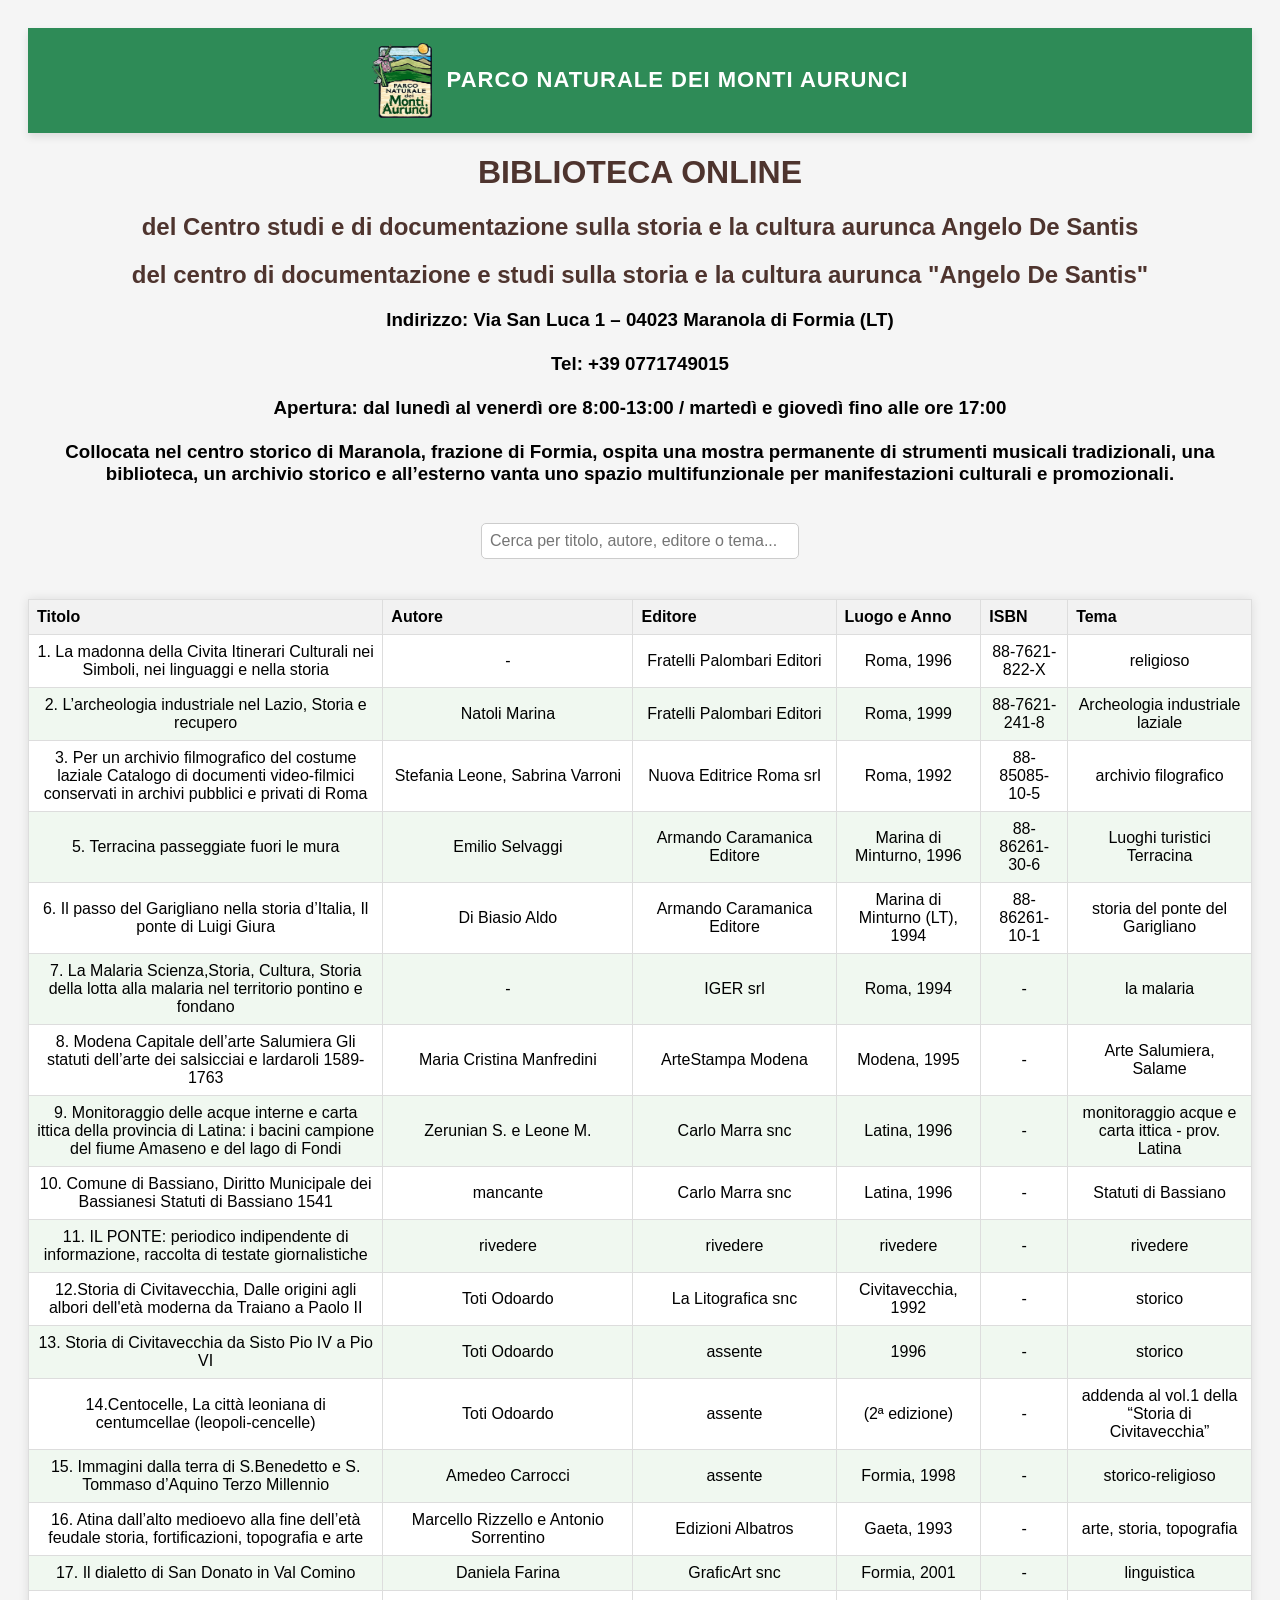
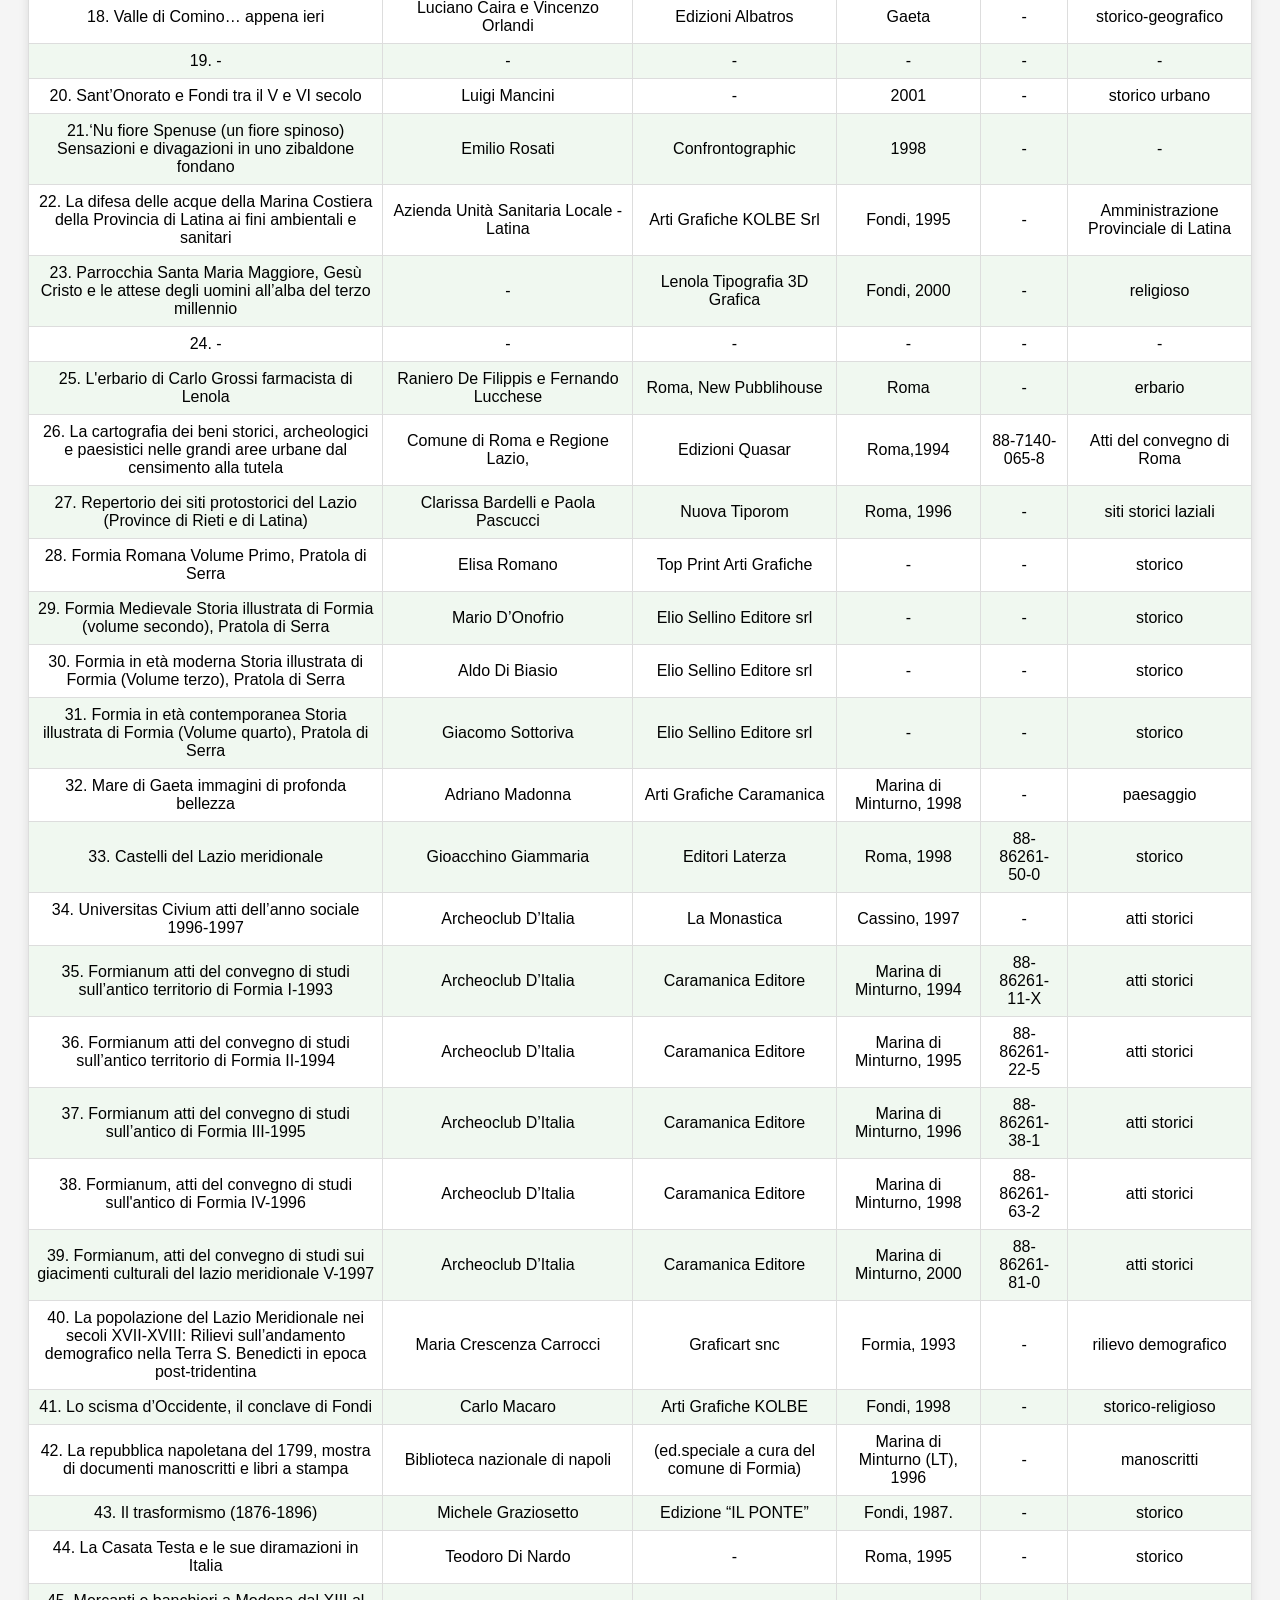
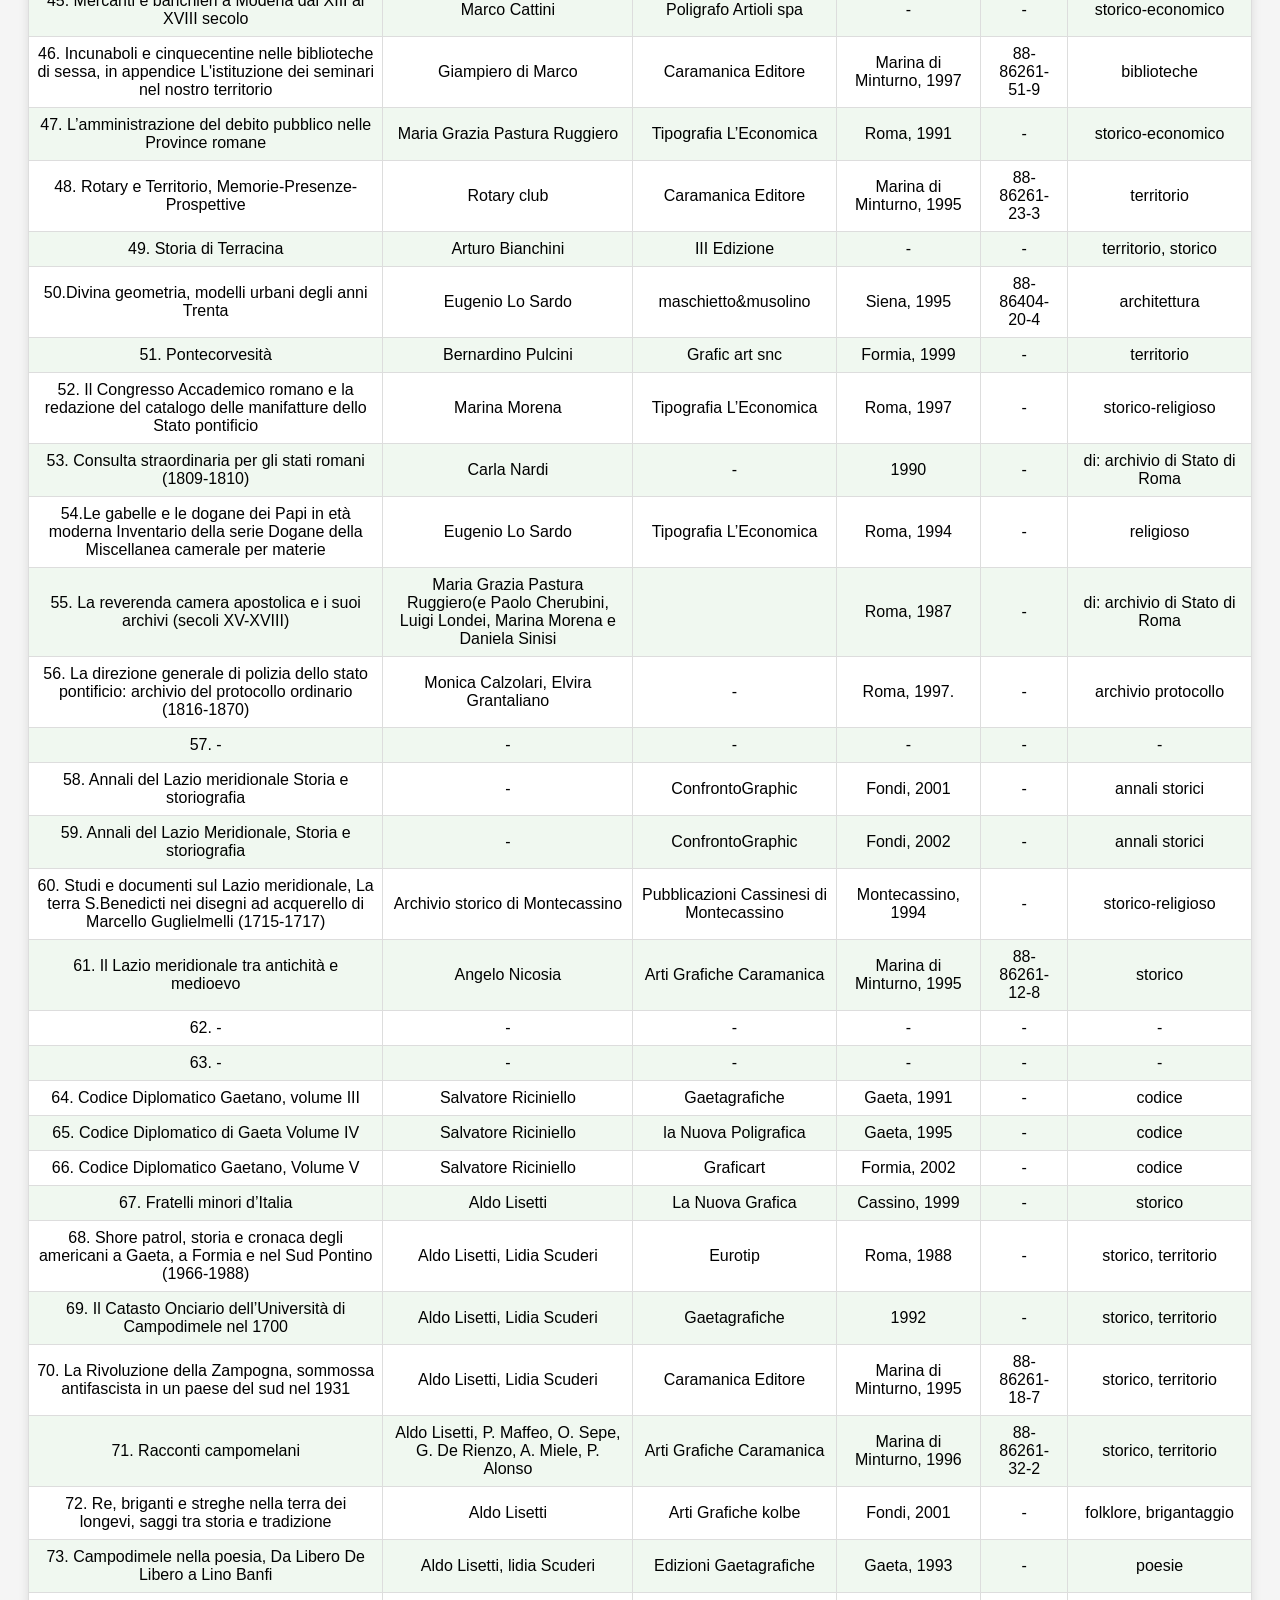
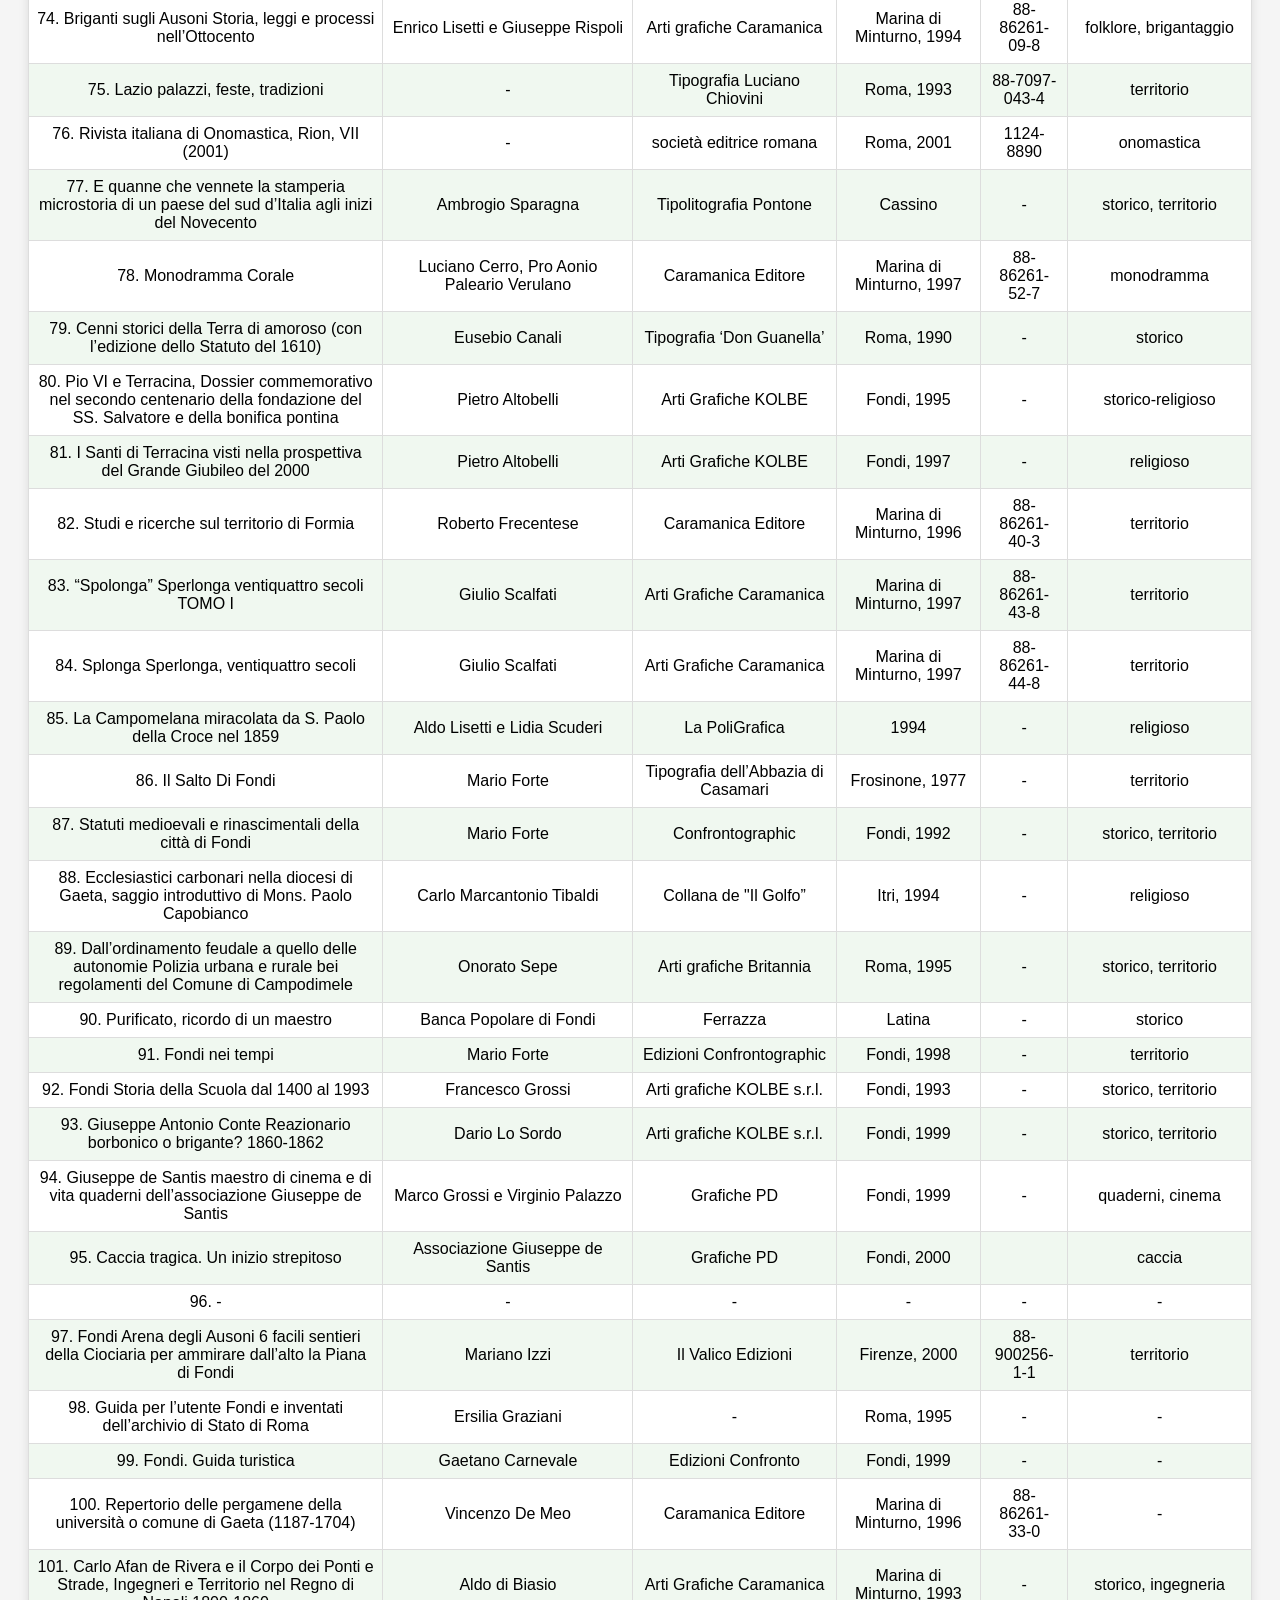
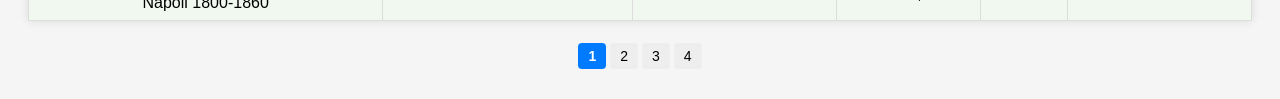
==== docs/index.html @ 698285ff "Update index.html" ====
<!DOCTYPE html>
<html lang="it">
<head>
  <meta charset="UTF-8">
  <title>BIBLIOTECA ONLINE</title>
  <link rel="stylesheet" href="css/styles.css">
  <style>
    body {
      font-family: Arial, sans-serif;
      padding: 20px;
      text-align: center;
    }

    #search {
      margin: 20px auto;
      padding: 8px;
      width: 300px;
      font-size: 16px;
    }
    #book-table {
      width: 100%;
      border-collapse: collapse;
      margin-bottom: 20px;
    }
    #book-table th, #book-table td {
      border: 1px solid #ddd;
      padding: 8px;
    }
    #book-table th {
      background-color: #f2f2f2;
      text-align: left;
    }
    #pagination button {
      margin: 2px;
      padding: 5px 10px;
      font-size: 14px;
      cursor: pointer;
    }
    #pagination .active-page {
      background-color: #007BFF;
      color: white;
      font-weight: bold;
    }
    .logo {
      width: 150px;
      margin-bottom: 20px;
    }
  </style>
</head>
<body>
  <header class="aurunci-banner">
    <div class="banner-content">
      <img src="img/logoparco.png" alt="Logo Parco" class="banner-logo">
      <span class="banner-text">Parco Naturale dei Monti Aurunci</span>
    </div>
  </header>
  <h1> BIBLIOTECA ONLINE </h1>
  <h2> del Centro studi e di documentazione sulla storia e la cultura aurunca Angelo De Santis </h2>
   <h2> del centro di documentazione e studi sulla storia e la cultura aurunca "Angelo De Santis" </h2>
  <h3>Indirizzo: Via San Luca 1 – 04023 Maranola di Formia (LT)<br><br>
    Tel: +39 0771749015<br><br>
    Apertura: dal lunedì al venerdì ore 8:00-13:00 / martedì e giovedì fino alle ore 17:00
    <br><br>
    Collocata nel centro storico di Maranola, frazione di Formia, ospita una mostra permanente di strumenti musicali tradizionali, una biblioteca, un archivio storico e all’esterno vanta uno spazio multifunzionale per manifestazioni culturali e promozionali.</h3>
  <input type="text" id="search" placeholder="Cerca per titolo, autore, editore o tema..." />
  <table id="book-table">
    <thead>
      <tr>
        <th>Titolo</th>
        <th>Autore</th>
        <th>Editore</th>
        <th>Luogo e Anno</th>
        <th>ISBN</th>
        <th>Tema</th>
      </tr>
    </thead>
    <tbody id="book-list">
      <!-- I libri verranno inseriti qui -->
    </tbody>
  </table>
  <div id="pagination"></div>
  <script src="books.js"></script>
  <script src="js/script.js"></script>
</body>
</html>
---- docs/css/styles.css ----
body {
  font-family: Arial, sans-serif;
  padding: 20px;
  background-color: #f5f5f5;
  text-align: center;
}
/* Stile del banner sticky */
.aurunci-banner {
  position: sticky;
  top: 0;
  width: 100%;
  background-color: #2E8B57; /* Verde intenso */
  padding: 15px 0;
  z-index: 1000;
  box-shadow: 0 4px 8px rgba(0, 0, 0, 0.1);
}


.banner-content {
  display: flex;
  justify-content: center;
  align-items: center;
  max-width: 1200px;
  margin: 0 auto;
}

.banner-logo {
  width: 60px;
  height: auto;
  margin-right: 15px;
}

.banner-text {
  font-size: 22px;
  font-weight: bold;
  color: white;
  text-transform: uppercase;
  letter-spacing: 1px;
}

#search {
  margin: 20px auto;
  padding: 10px;
  width: 300px;
  font-size: 16px;
  border: 1px solid #ccc;
  border-radius: 5px;
}

#book-table {
  width: 100%;
  border-collapse: collapse;
  margin-top: 20px;
  box-shadow: 0 0 10px rgba(0,0,0,0.1);
  background-color: white;
}

#book-table th {
  background-color: #d9e6d2; /* verde salvia */
  padding: 10px;
  text-align: left;
  border-bottom: 2px solid #b8ccb3;
}

#book-table td {
  padding: 8px;
  border-bottom: 1px solid #ddd;
}

#book-table tr:nth-child(even) {
  background-color: #f0f8f0;
}

#book-table tr:hover {
  background-color: #e0f0e0;
}

#pagination {
  margin-top: 10px;
}

#pagination button {
  margin: 2px;
  padding: 6px 12px;
  font-size: 14px;
  border: none;
  background-color: #eee;
  border-radius: 4px;
  cursor: pointer;
}

#pagination .active-page {
  background-color: #4caf50;
  color: white;
  font-weight: bold;
}

.logo {
  width: 150px;
  margin-bottom: 20px;
}
h1 {
  color: #4e342e ;
}

h2 {
  color: #4e342e ;
}
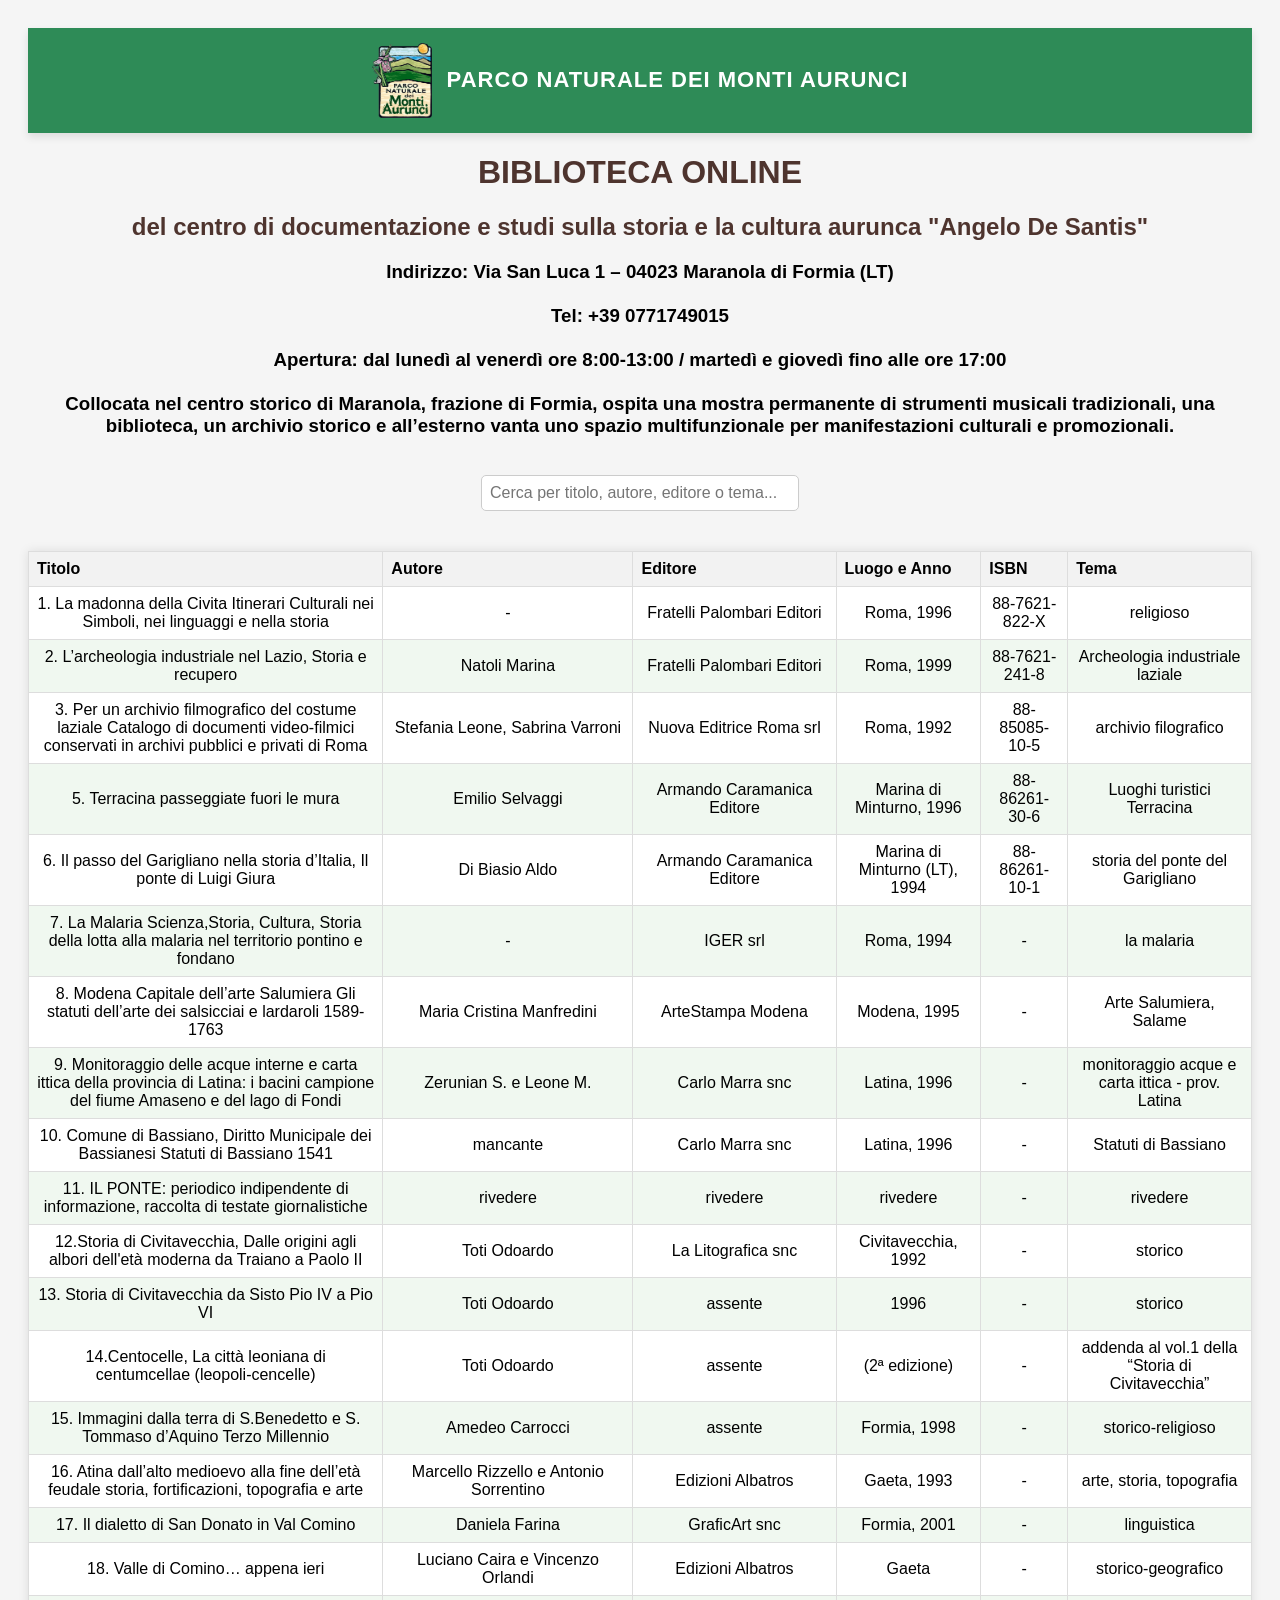
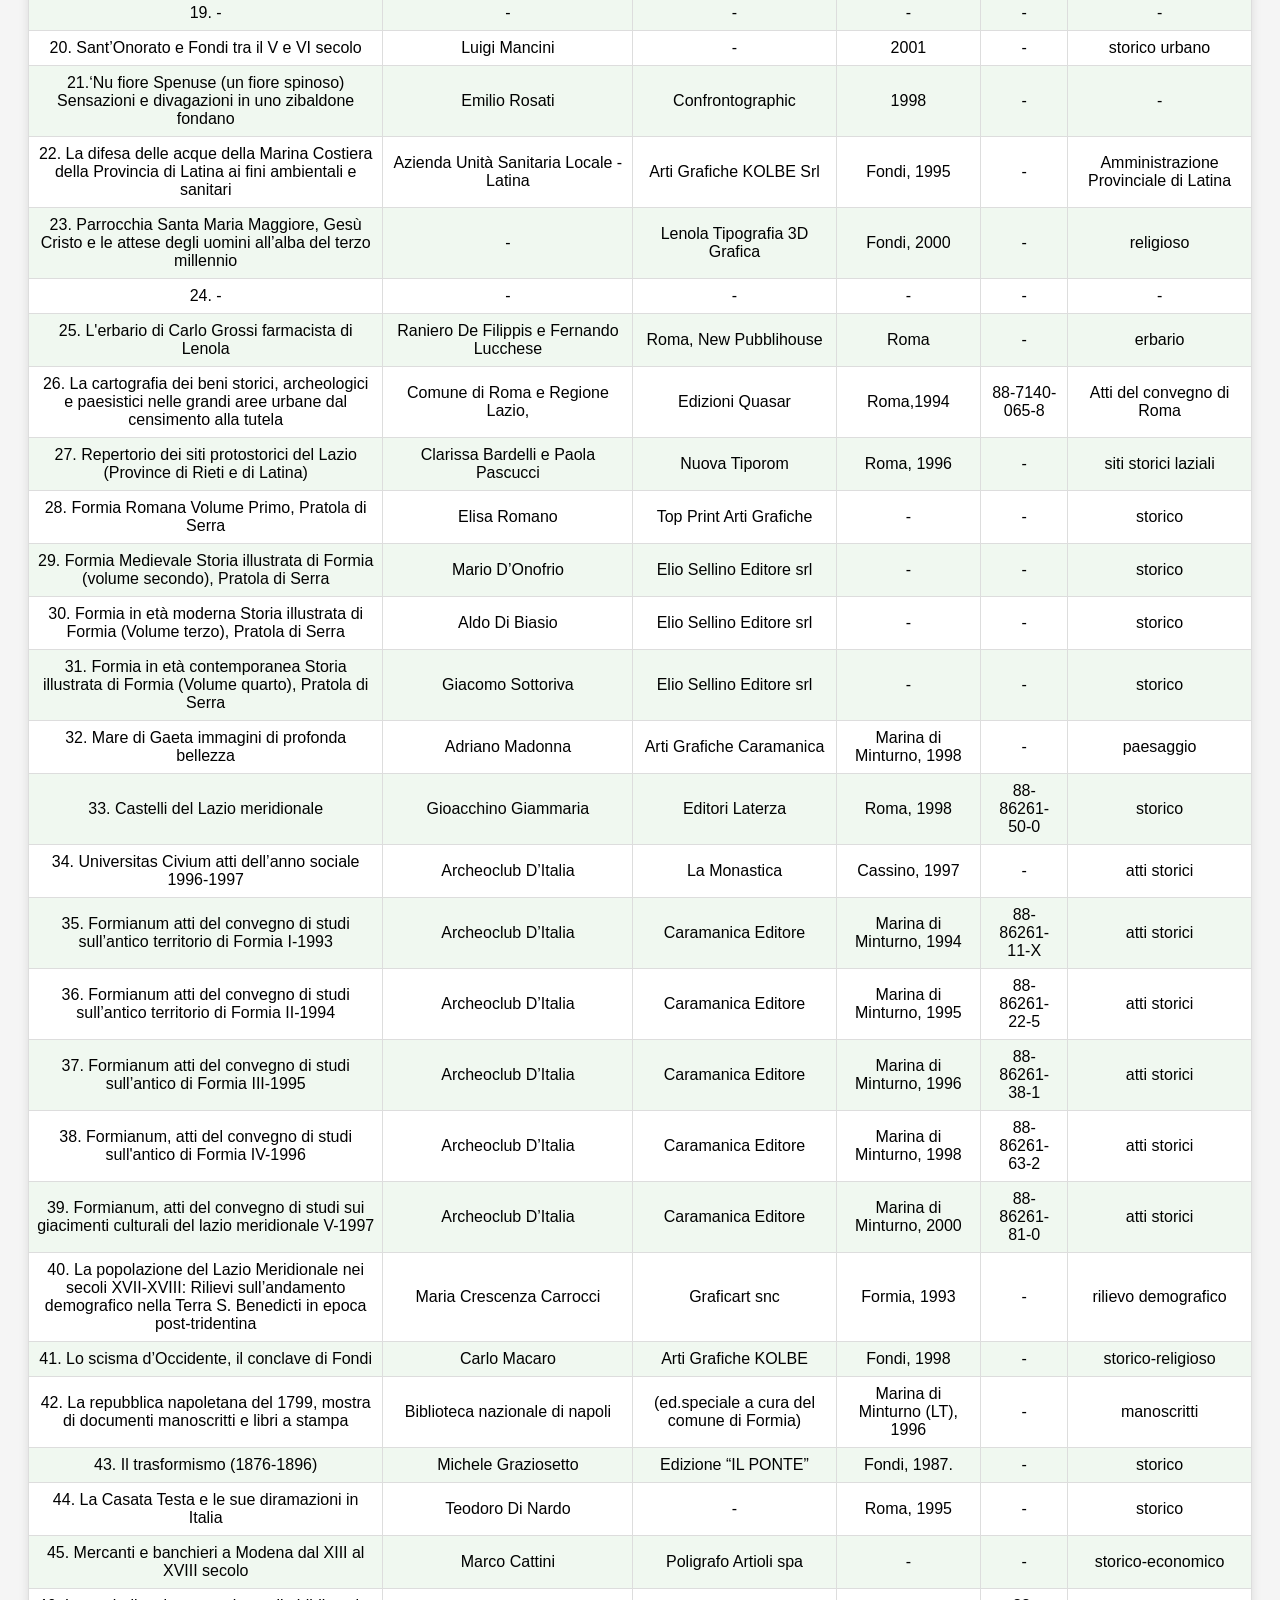
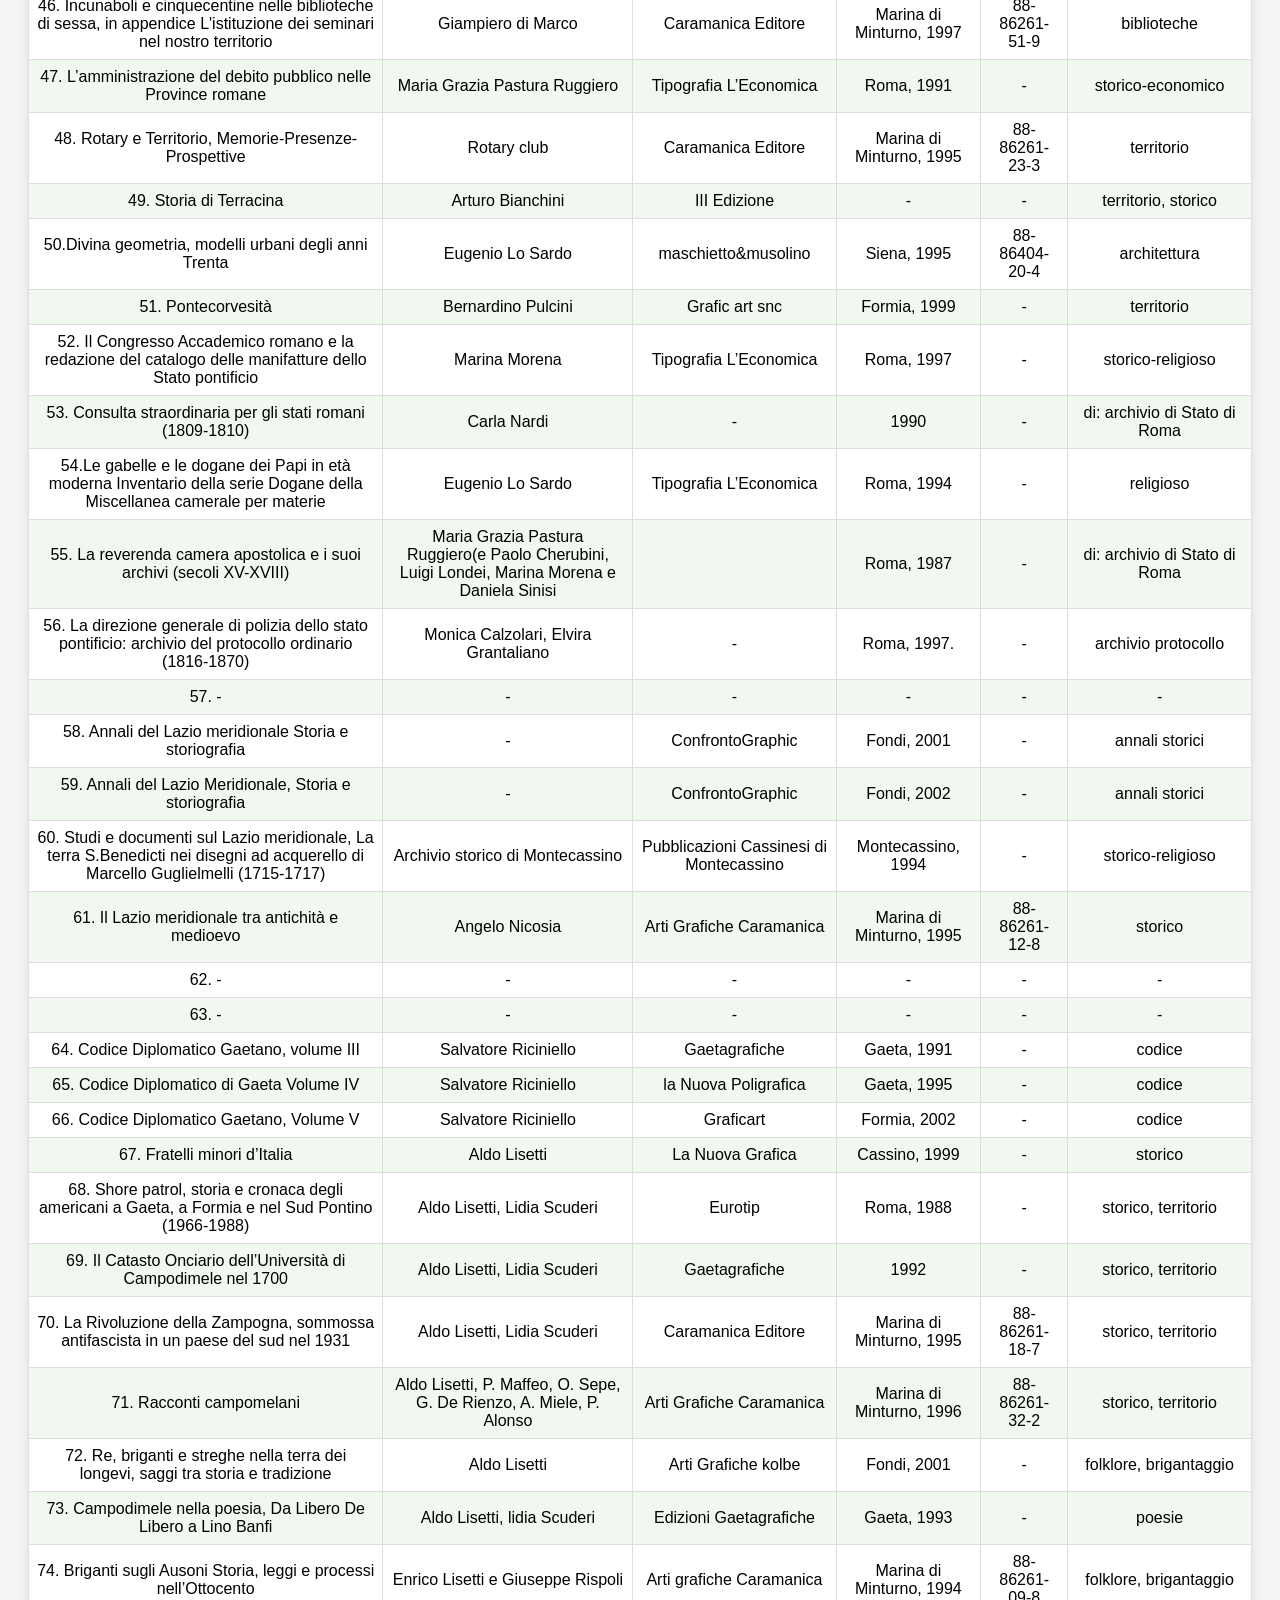
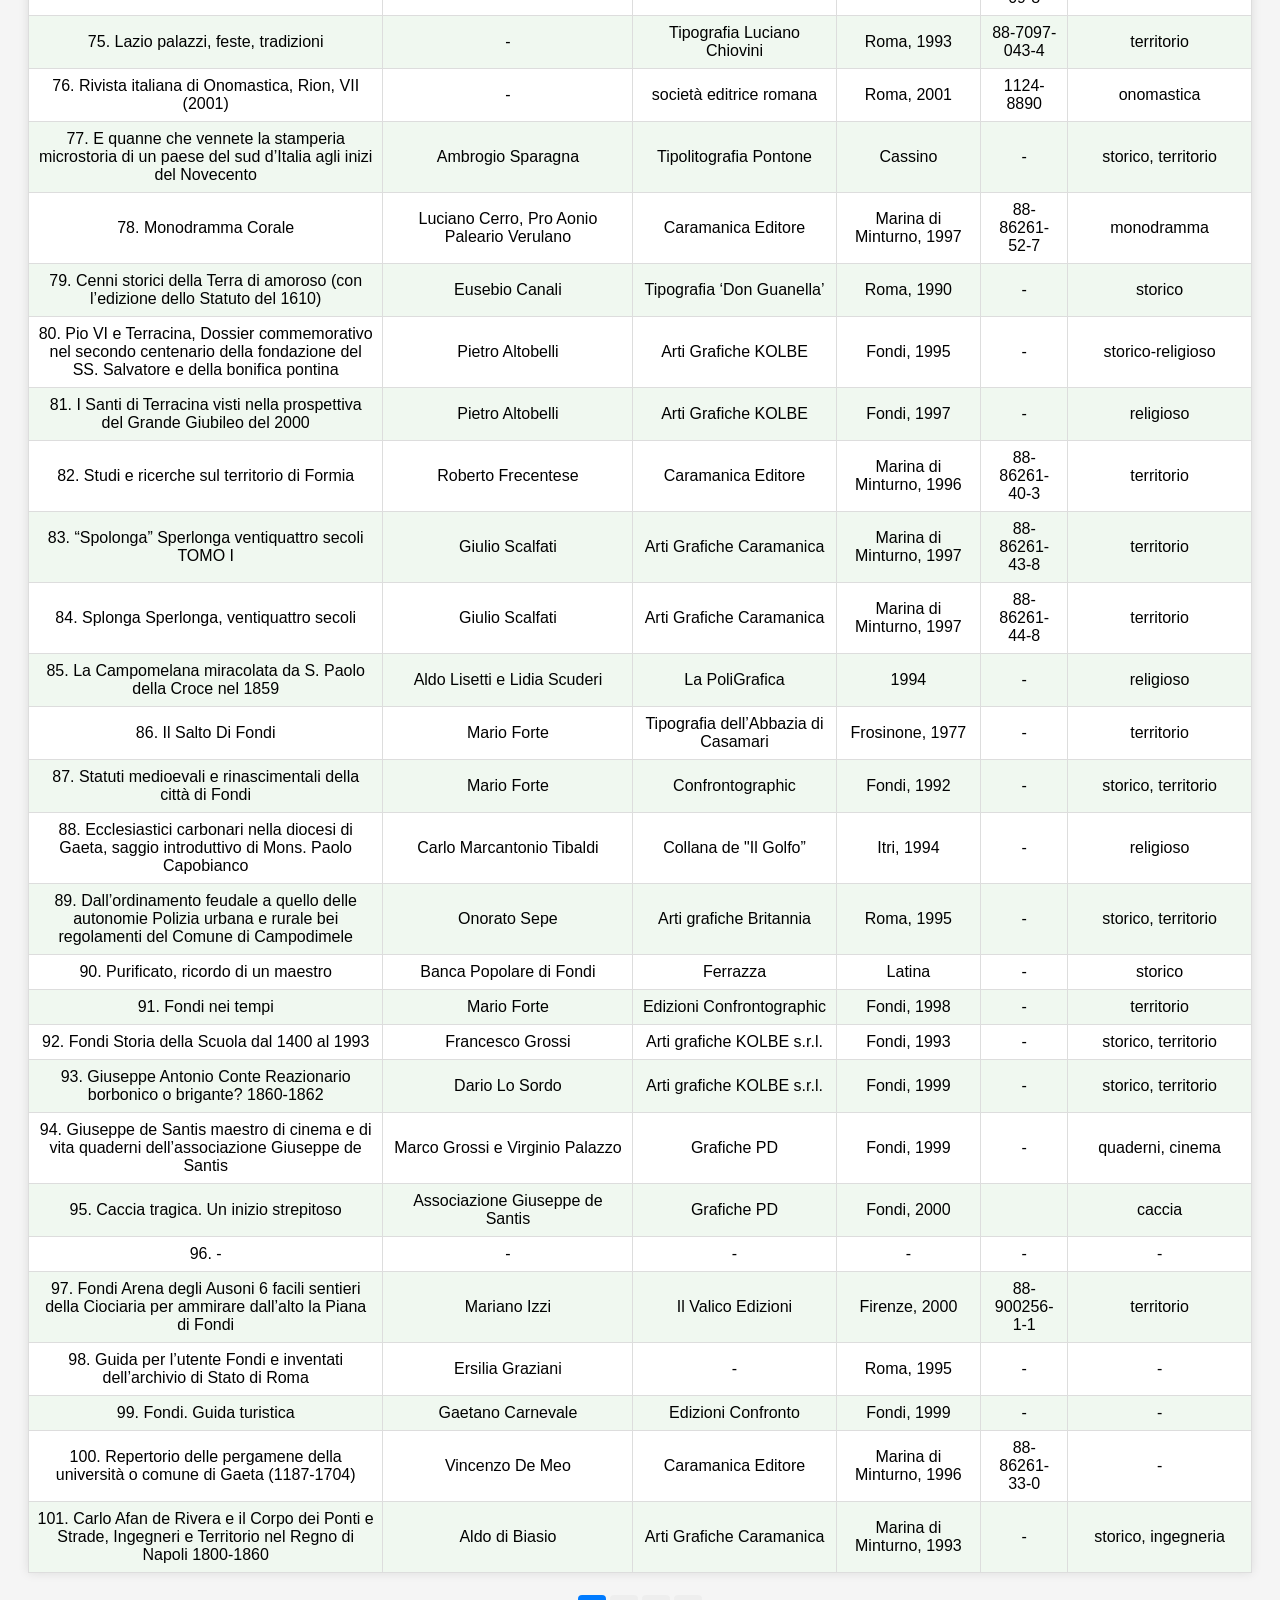
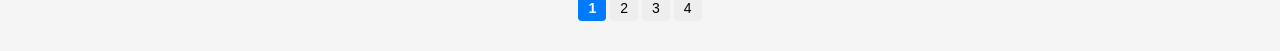
==== commit 87efaf0f: "Update index.html" ====
--- a/docs/index.html
+++ b/docs/index.html
@@ -56,7 +56,6 @@
     </div>
   </header>
   <h1> BIBLIOTECA ONLINE </h1>
-  <h2> del Centro studi e di documentazione sulla storia e la cultura aurunca Angelo De Santis </h2>
    <h2> del centro di documentazione e studi sulla storia e la cultura aurunca "Angelo De Santis" </h2>
   <h3>Indirizzo: Via San Luca 1 – 04023 Maranola di Formia (LT)<br><br>
     Tel: +39 0771749015<br><br>
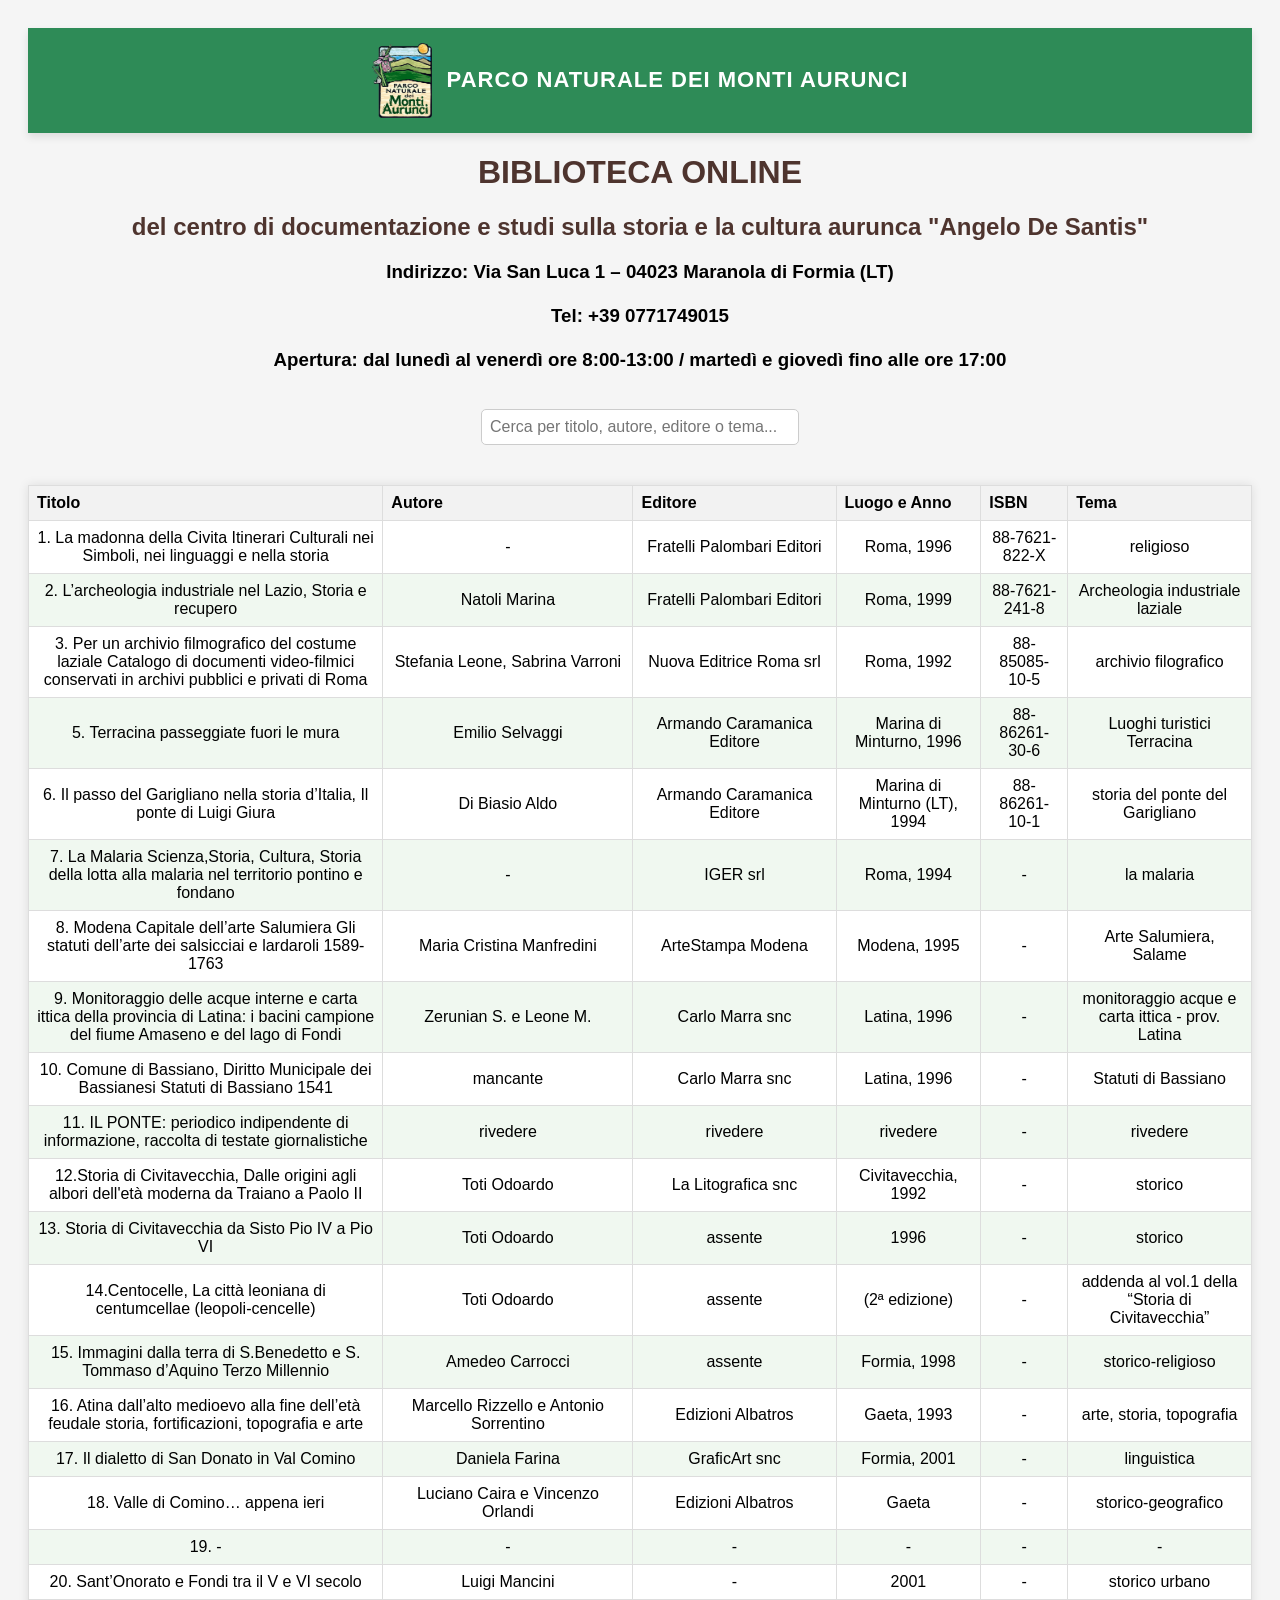
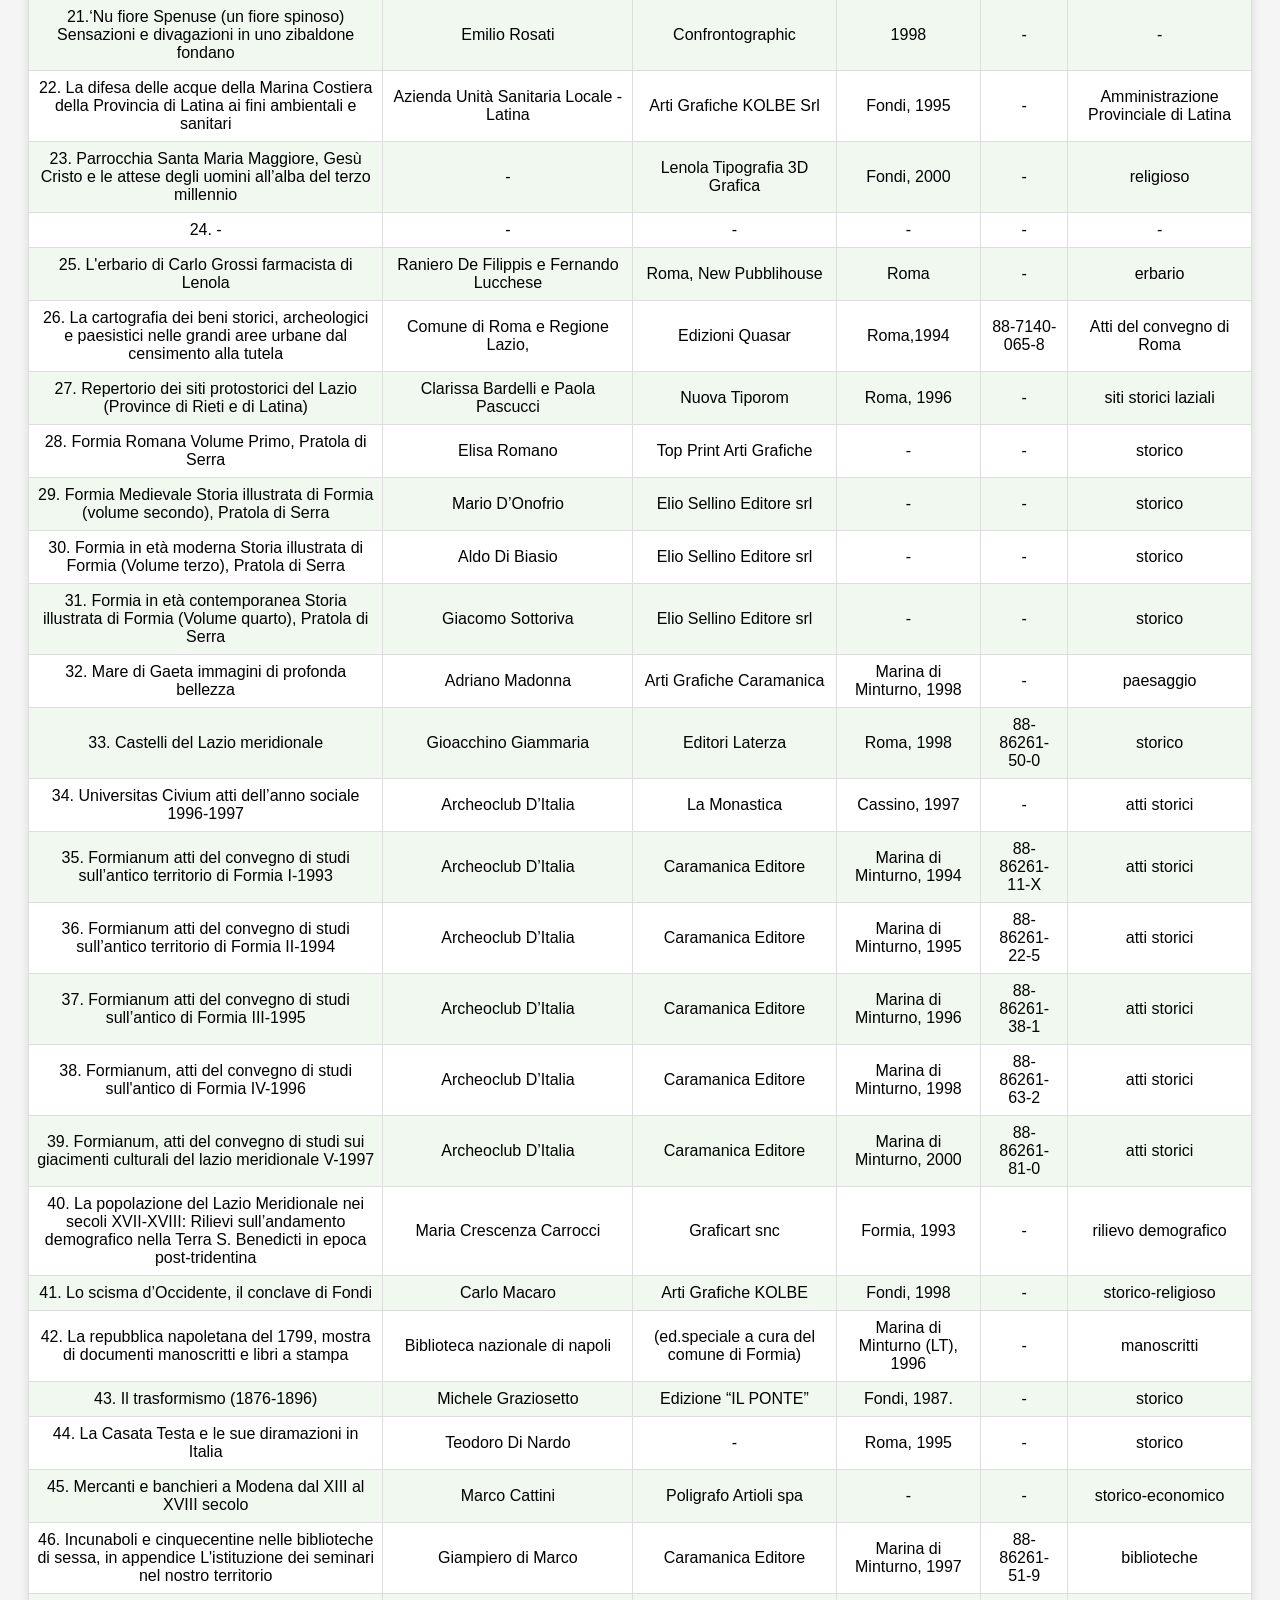
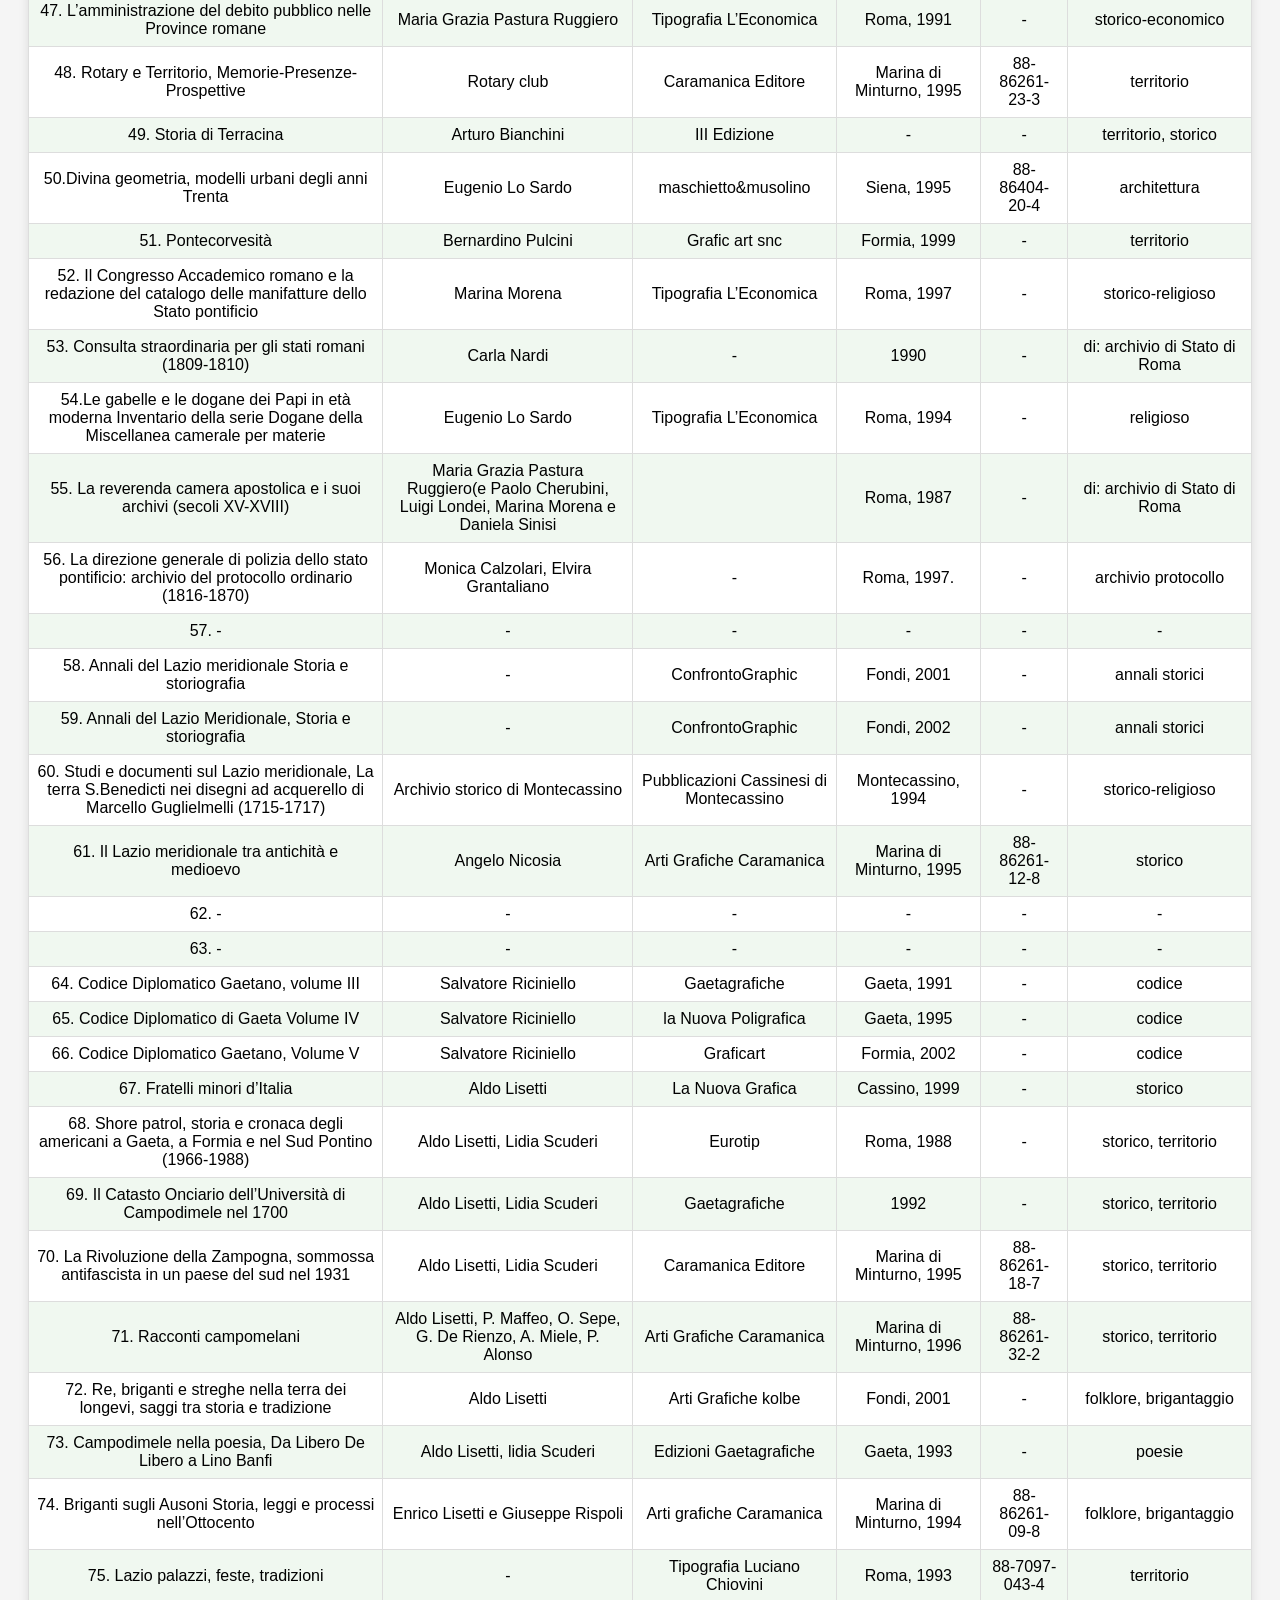
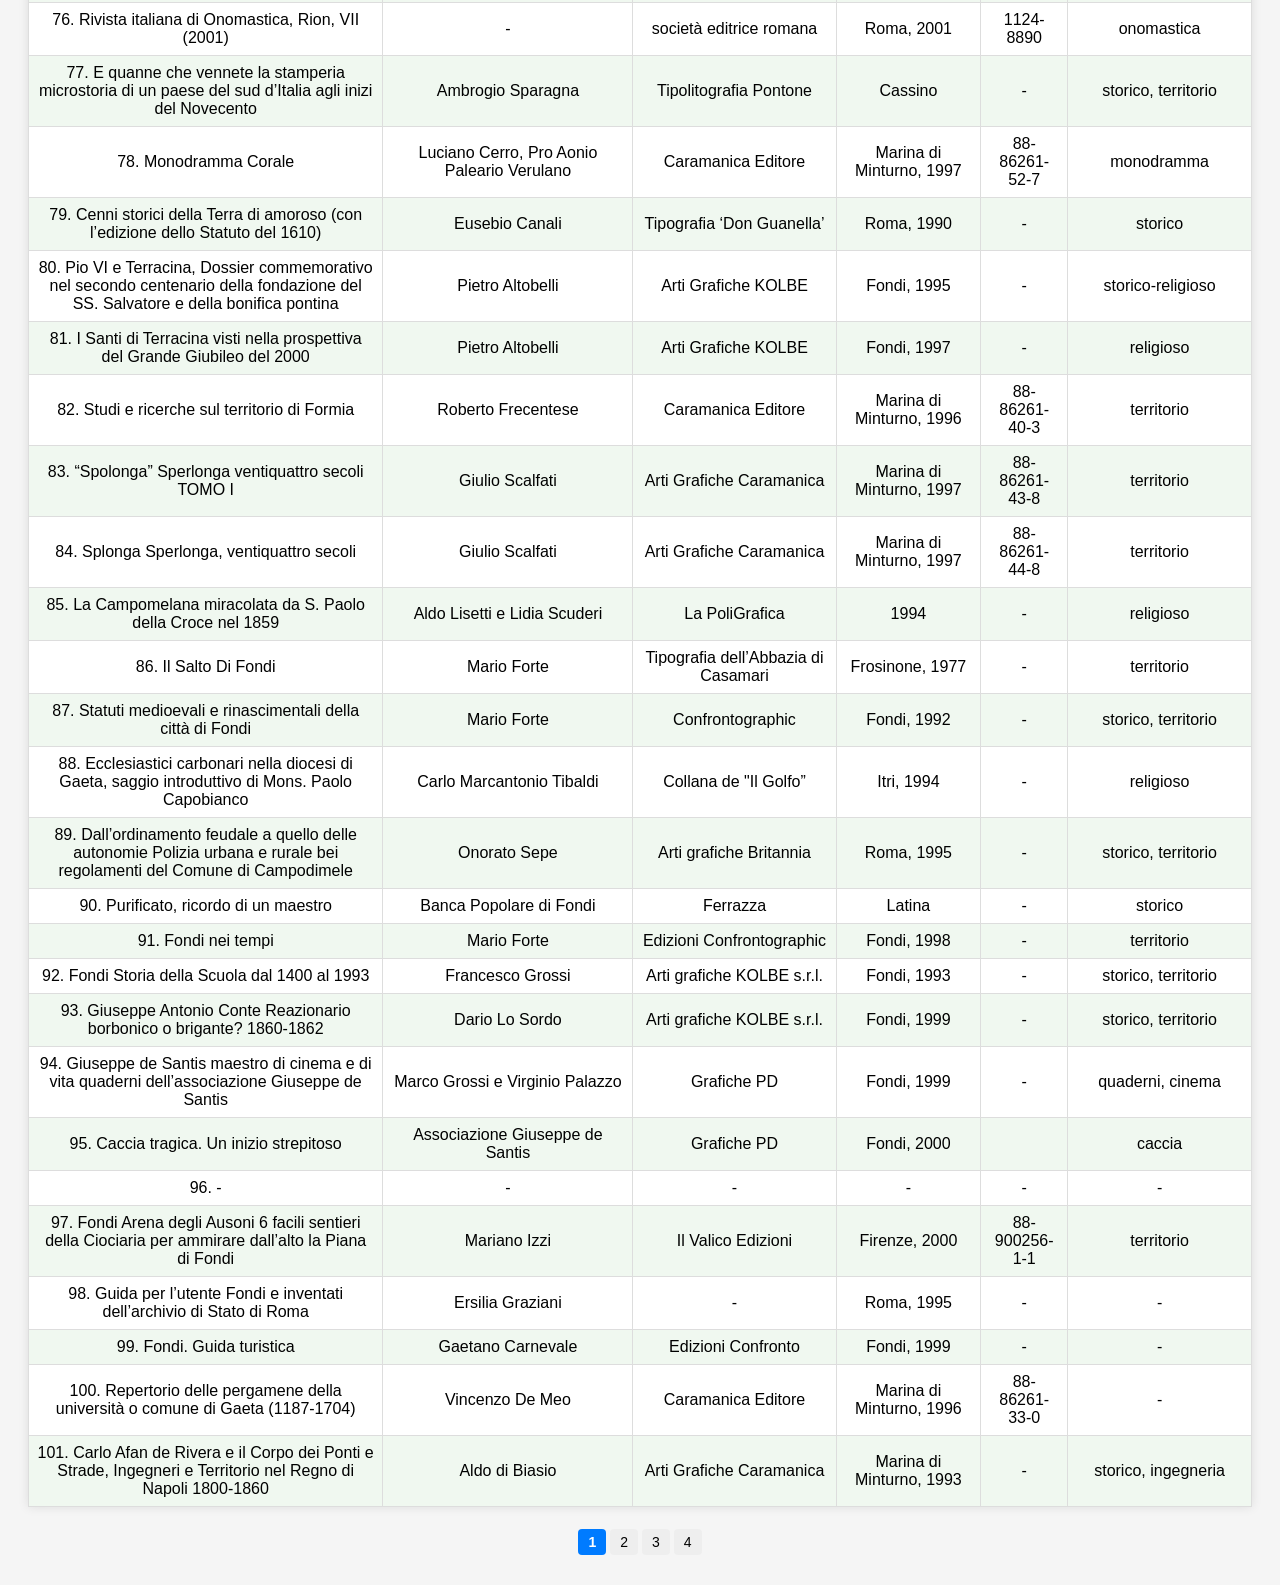
==== commit f1f1a4d3: "Update index.html" ====
--- a/docs/index.html
+++ b/docs/index.html
@@ -60,8 +60,7 @@
   <h3>Indirizzo: Via San Luca 1 – 04023 Maranola di Formia (LT)<br><br>
     Tel: +39 0771749015<br><br>
     Apertura: dal lunedì al venerdì ore 8:00-13:00 / martedì e giovedì fino alle ore 17:00
-    <br><br>
-    Collocata nel centro storico di Maranola, frazione di Formia, ospita una mostra permanente di strumenti musicali tradizionali, una biblioteca, un archivio storico e all’esterno vanta uno spazio multifunzionale per manifestazioni culturali e promozionali.</h3>
+    </h3>
   <input type="text" id="search" placeholder="Cerca per titolo, autore, editore o tema..." />
   <table id="book-table">
     <thead>
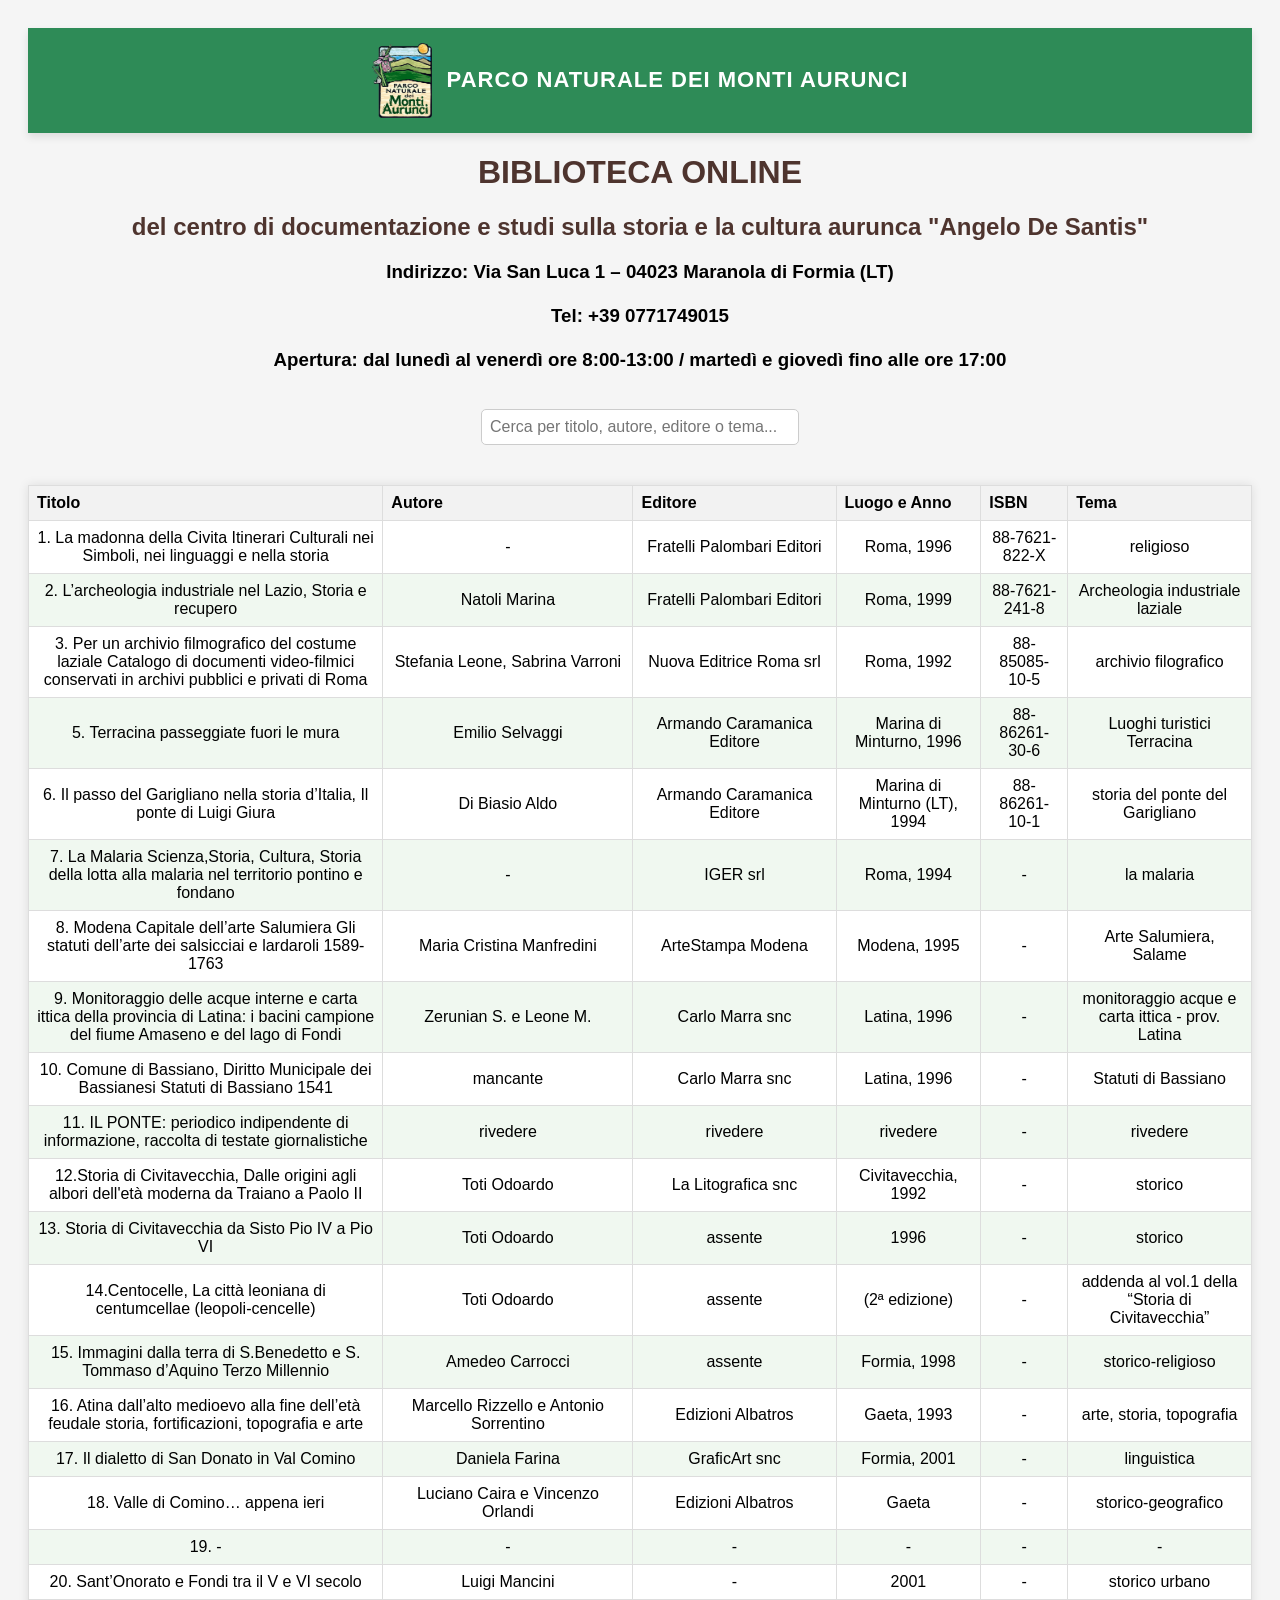
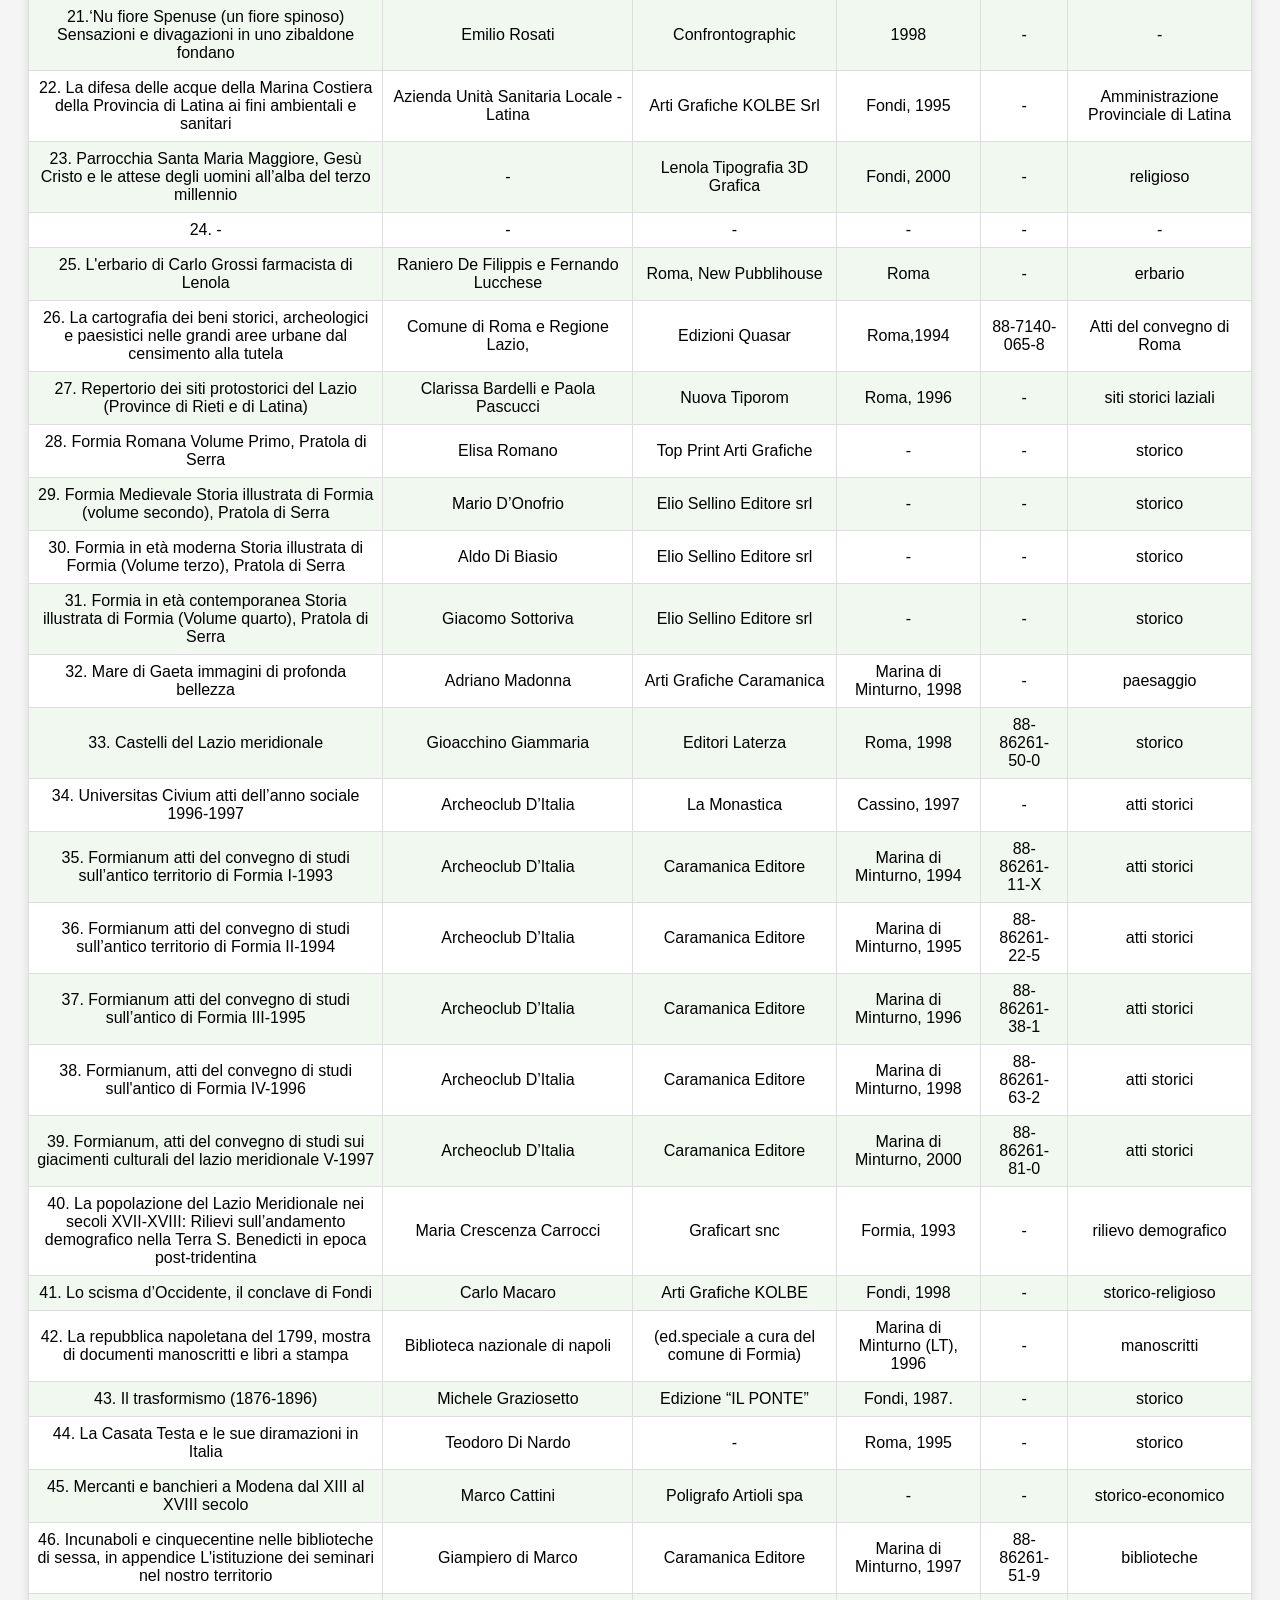
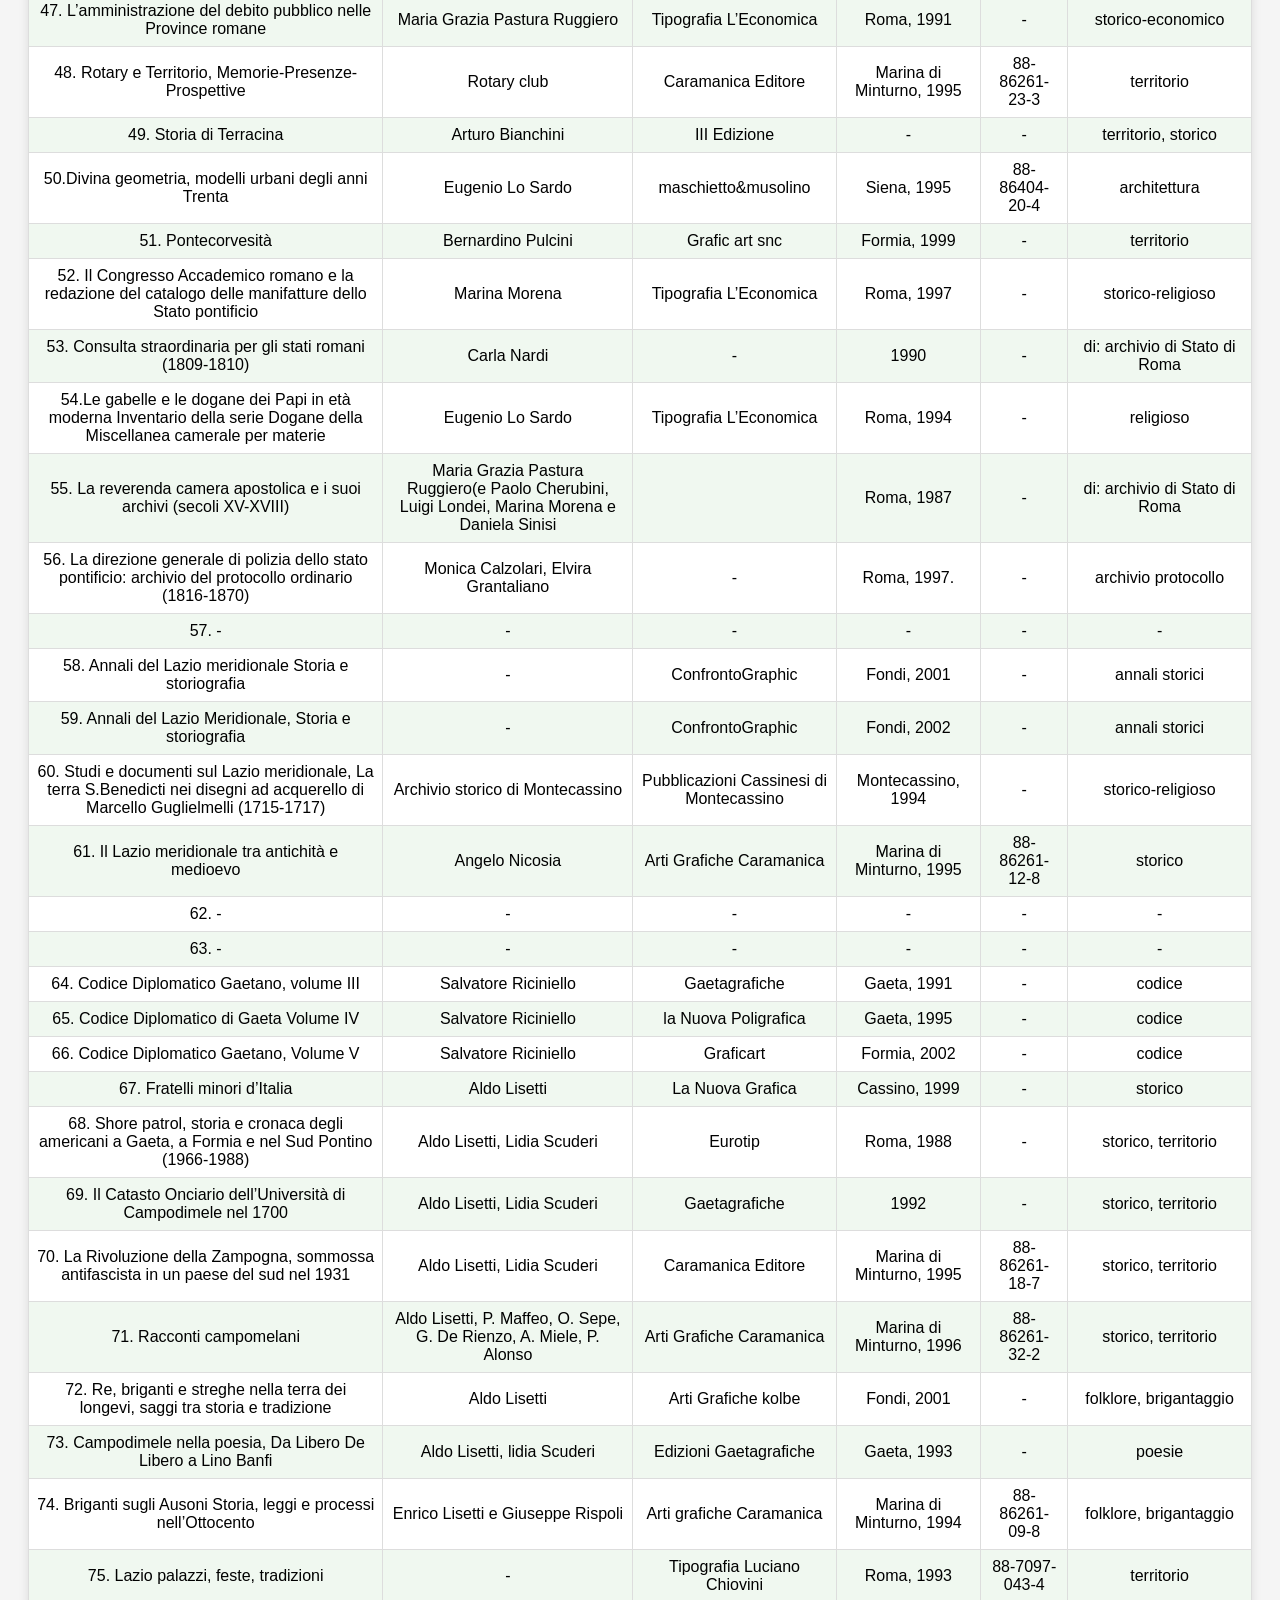
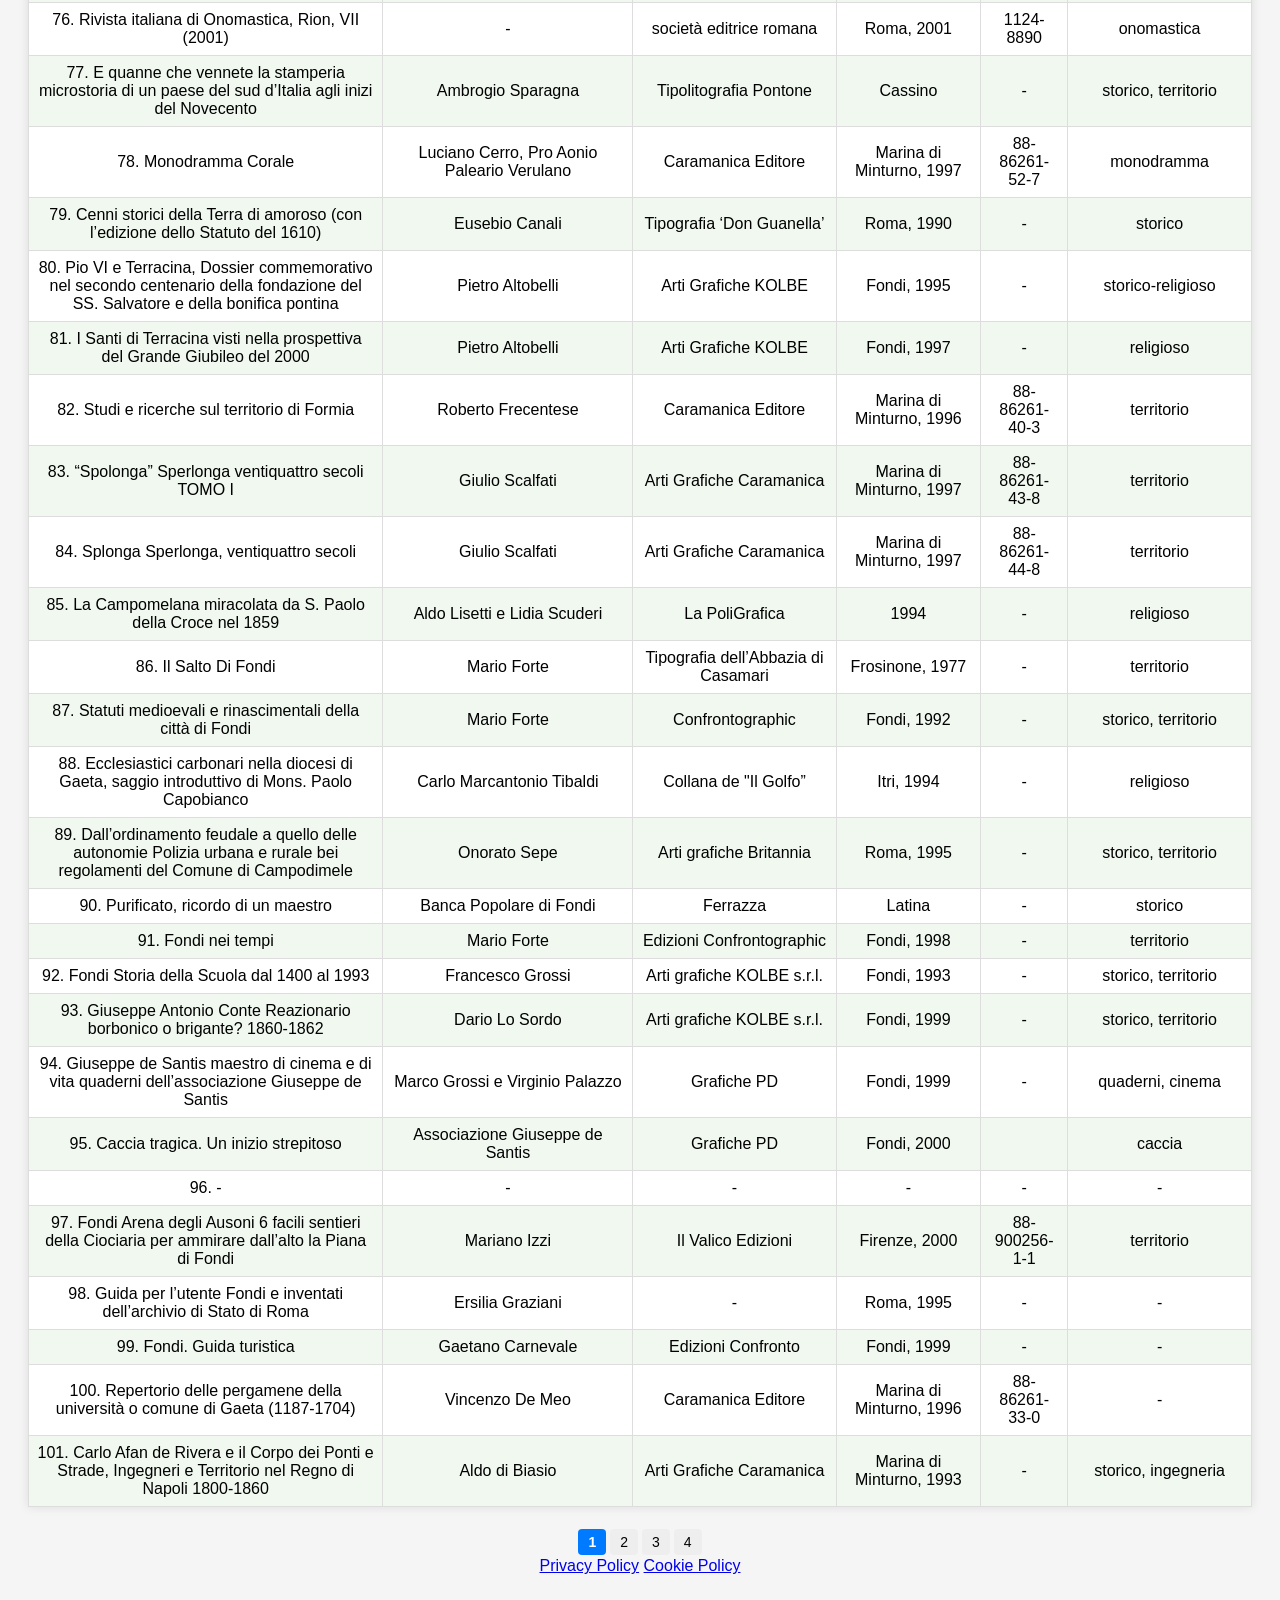
==== commit f718d87b: "Update index.html" ====
--- a/docs/index.html
+++ b/docs/index.html
@@ -80,5 +80,41 @@
   <div id="pagination"></div>
   <script src="books.js"></script>
   <script src="js/script.js"></script>
+  <footer>
+  <a href="https://www.iubenda.com/privacy-policy/47066666" class="iubenda-white iubenda-noiframe iubenda-embed iubenda-noiframe" title="Privacy Policy">Privacy Policy</a>
+  <a href="https://www.iubenda.com/privacy-policy/47066666/cookie-policy" class="iubenda-white iubenda-noiframe iubenda-embed iubenda-noiframe" title="Cookie Policy">Cookie Policy</a>
+</footer>
+
+<script type="text/javascript">
+  (function (w,d) {
+    var loader = function () {
+      var s = d.createElement("script"), tag = d.getElementsByTagName("script")[0];
+      s.src="https://cdn.iubenda.com/iubenda.js";
+      tag.parentNode.insertBefore(s,tag);
+    };
+    if(w.addEventListener){
+      w.addEventListener("load", loader, false);
+    } else if(w.attachEvent){
+      w.attachEvent("onload", loader);
+    } else {
+      w.onload = loader;
+    }
+  })(window, document);
+</script>
+
+<script type="text/javascript">
+  var _iub = _iub || [];
+  _iub.csConfiguration = {
+    "siteId": 4001916,
+    "cookiePolicyId": 47066666,
+    "lang": "it",
+    "storage": { "useSiteId": true }
+  };
+</script>
+
+<script type="text/javascript" src="https://cs.iubenda.com/autoblocking/4001916.js"></script>
+<script type="text/javascript" src="//cdn.iubenda.com/cs/gpp/stub.js"></script>
+<script type="text/javascript" src="//cdn.iubenda.com/cs/iubenda_cs.js" charset="UTF-8" async></script>
+
 </body>
 </html>
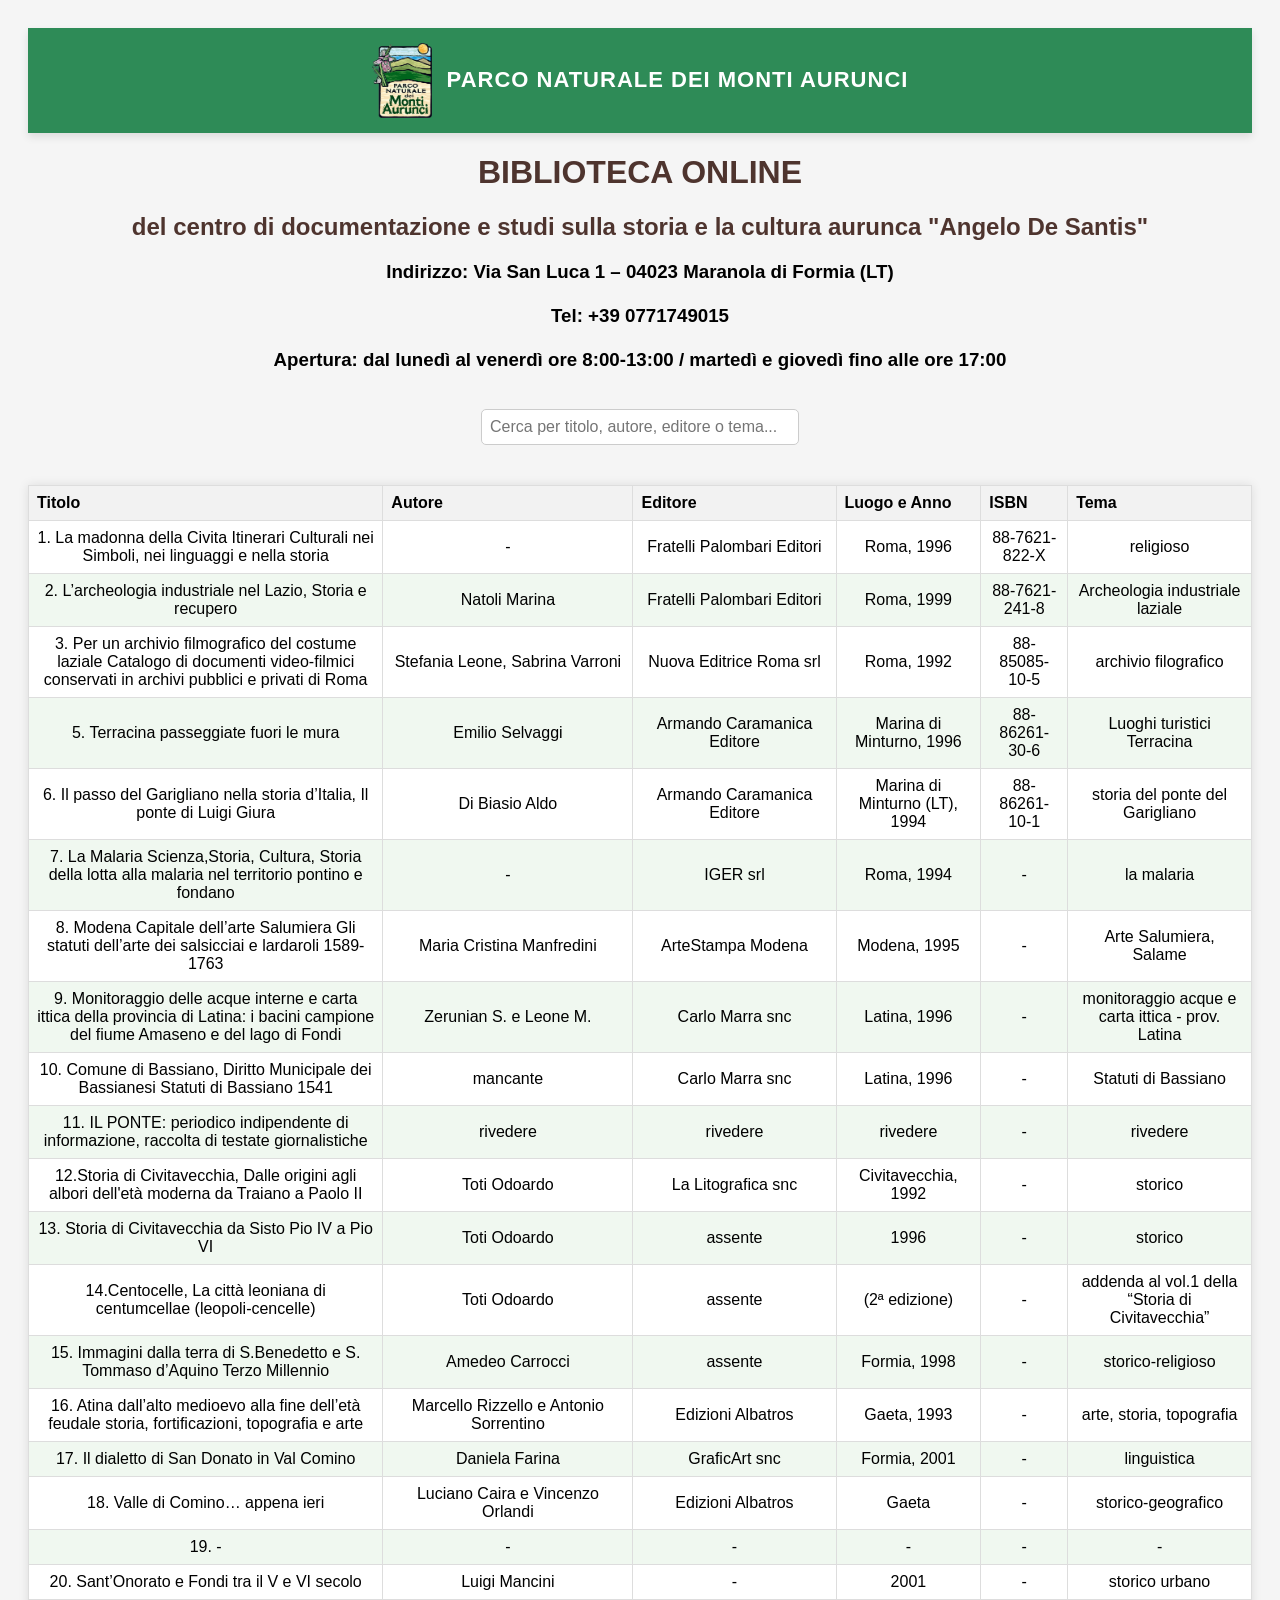
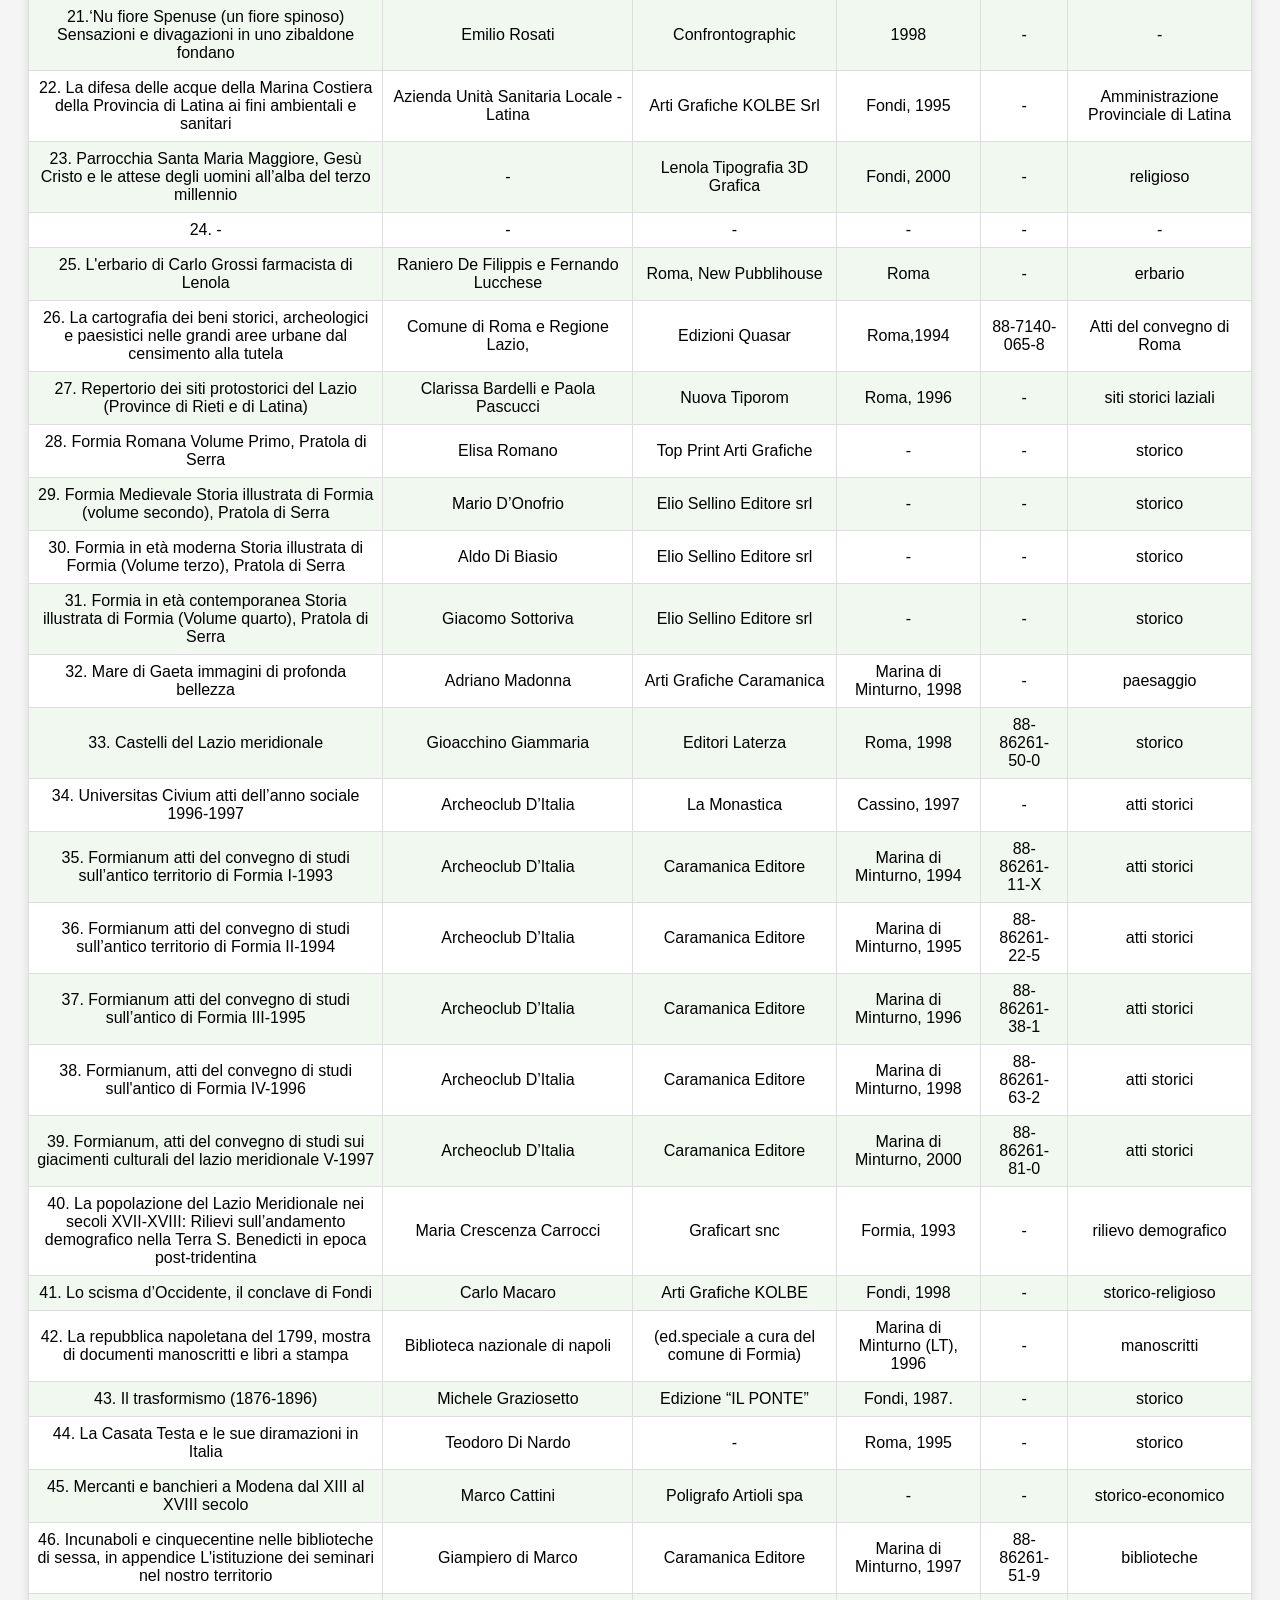
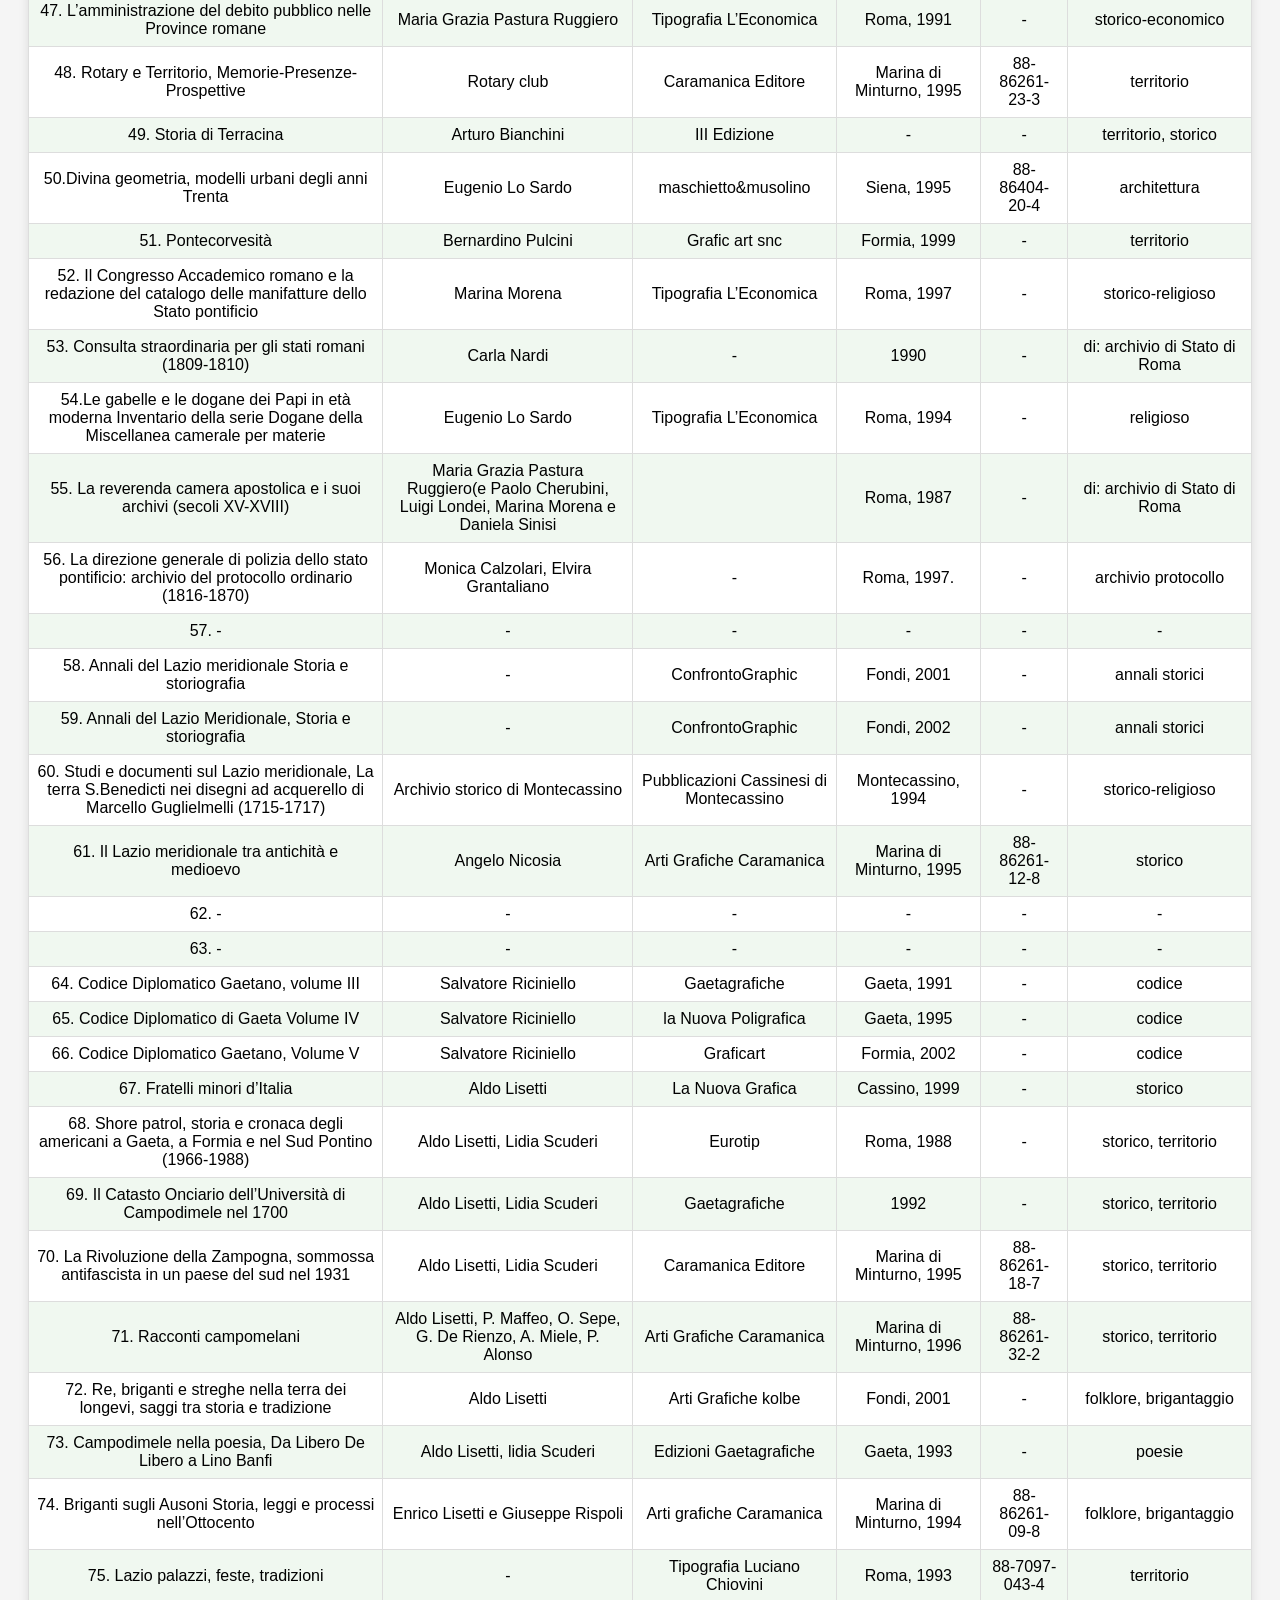
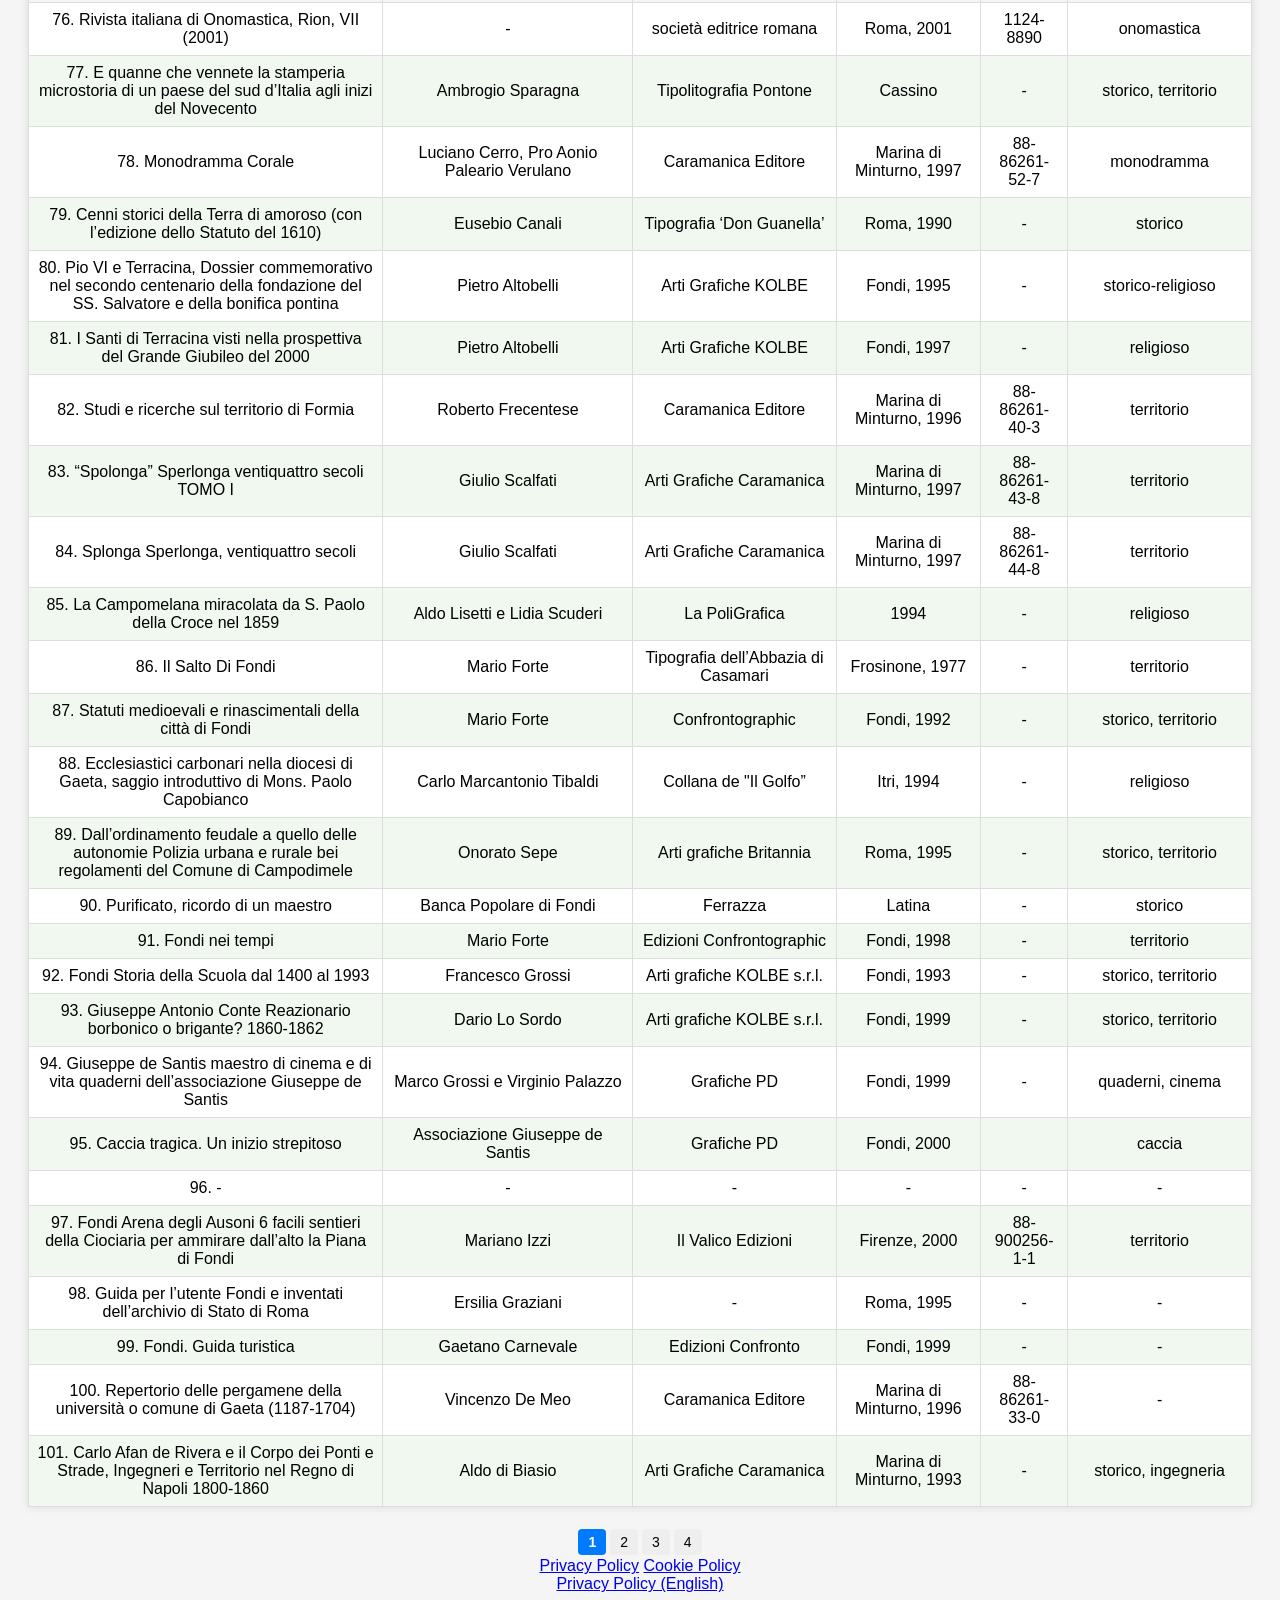
==== commit f8ea2097: "Update index.html" ====
--- a/docs/index.html
+++ b/docs/index.html
@@ -2,6 +2,12 @@
 <!DOCTYPE html>
 <html lang="it">
 <head>
+  <script type="text/javascript">
+var _iub = _iub || [];
+_iub.csConfiguration = {"siteId":4001916,"cookiePolicyId":47066666,"lang":"it","storage":{"useSiteId":true}};
+</script>
+<script type="text/javascript" src="https://cs.iubenda.com/autoblocking/4001916.js"></script>
+<script type="text/javascript" src="//cdn.iubenda.com/cs/iubenda_cs.js" charset="UTF-8" async></script>
   <meta charset="UTF-8">
   <title>BIBLIOTECA ONLINE</title>
   <link rel="stylesheet" href="css/styles.css">
@@ -108,13 +114,17 @@
     "siteId": 4001916,
     "cookiePolicyId": 47066666,
     "lang": "it",
-    "storage": { "useSiteId": true }
+    "storage": { "useSiteId": true },
+    "banner": {
+      "position": "bottom"
+    }
   };
 </script>
 
 <script type="text/javascript" src="https://cs.iubenda.com/autoblocking/4001916.js"></script>
 <script type="text/javascript" src="//cdn.iubenda.com/cs/gpp/stub.js"></script>
 <script type="text/javascript" src="//cdn.iubenda.com/cs/iubenda_cs.js" charset="UTF-8" async></script>
+<a href="privacy-en.html">Privacy Policy (English)</a>
 
 </body>
 </html>
